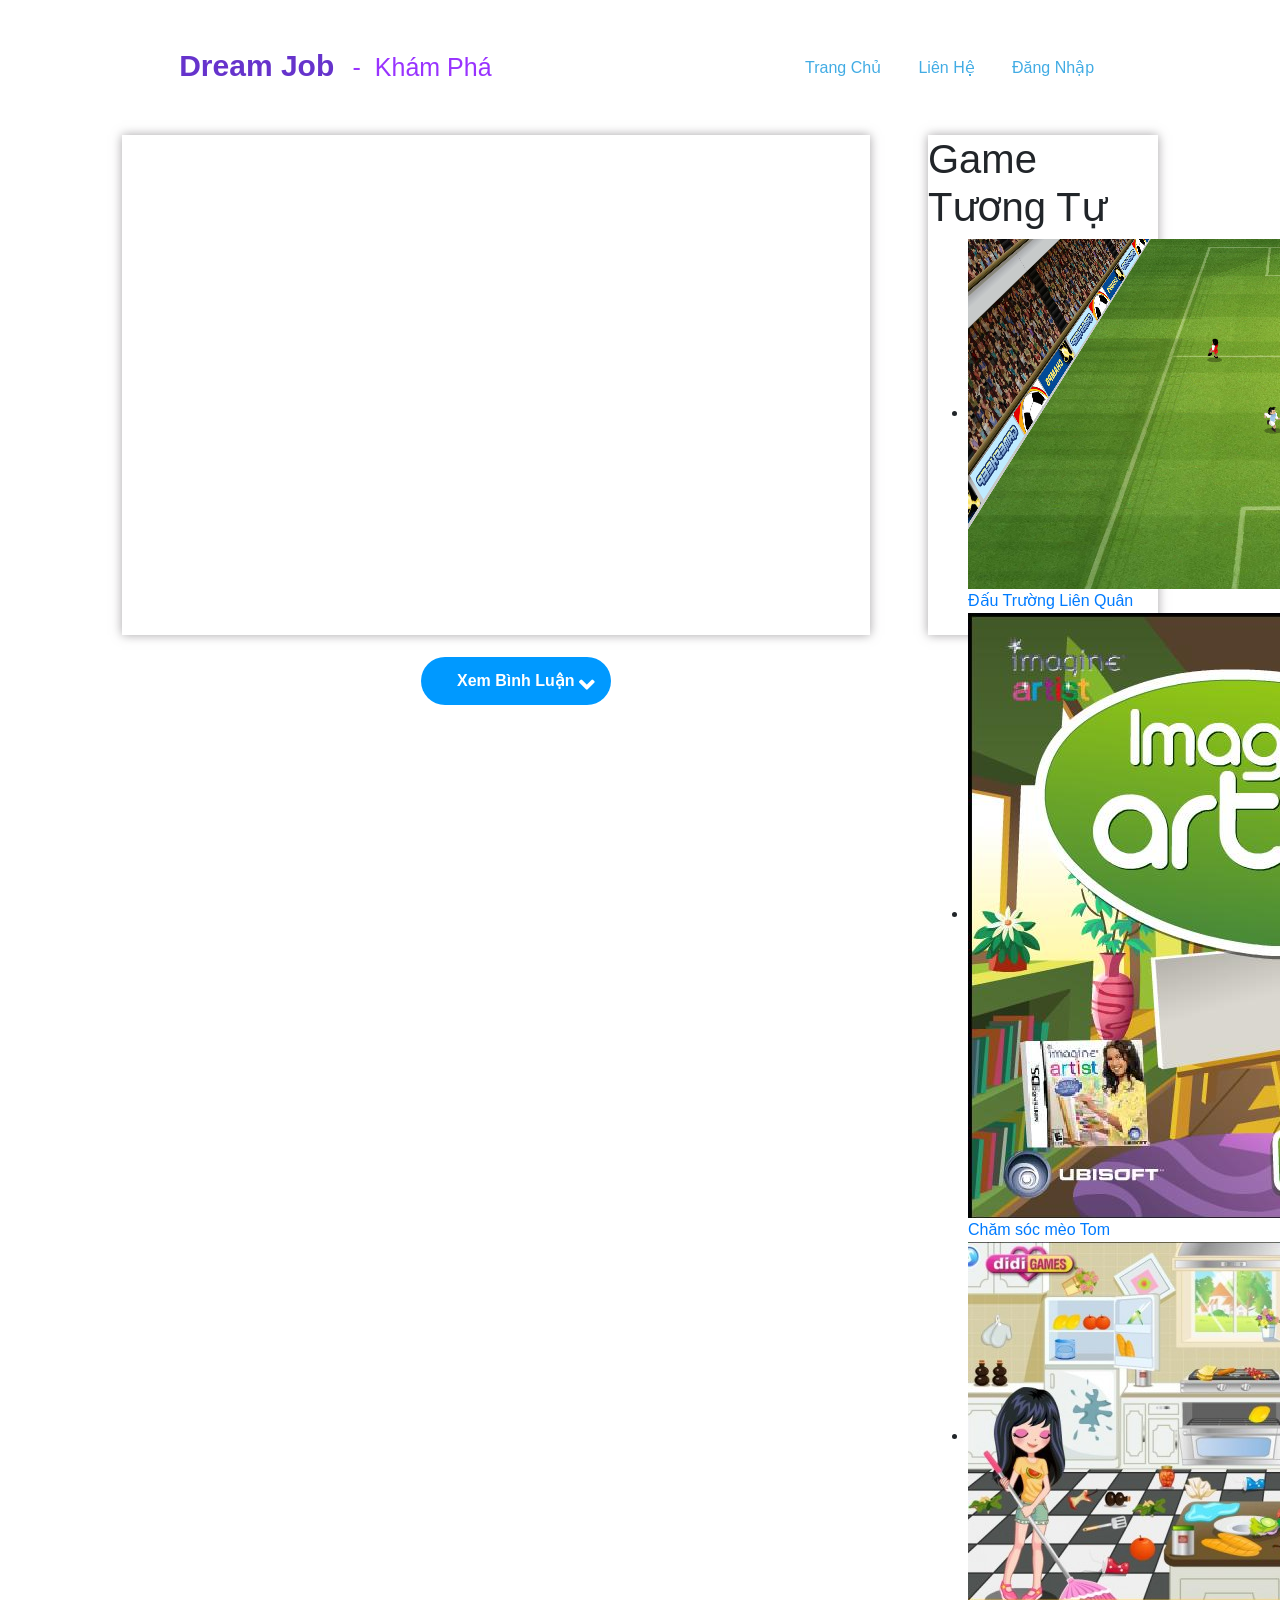
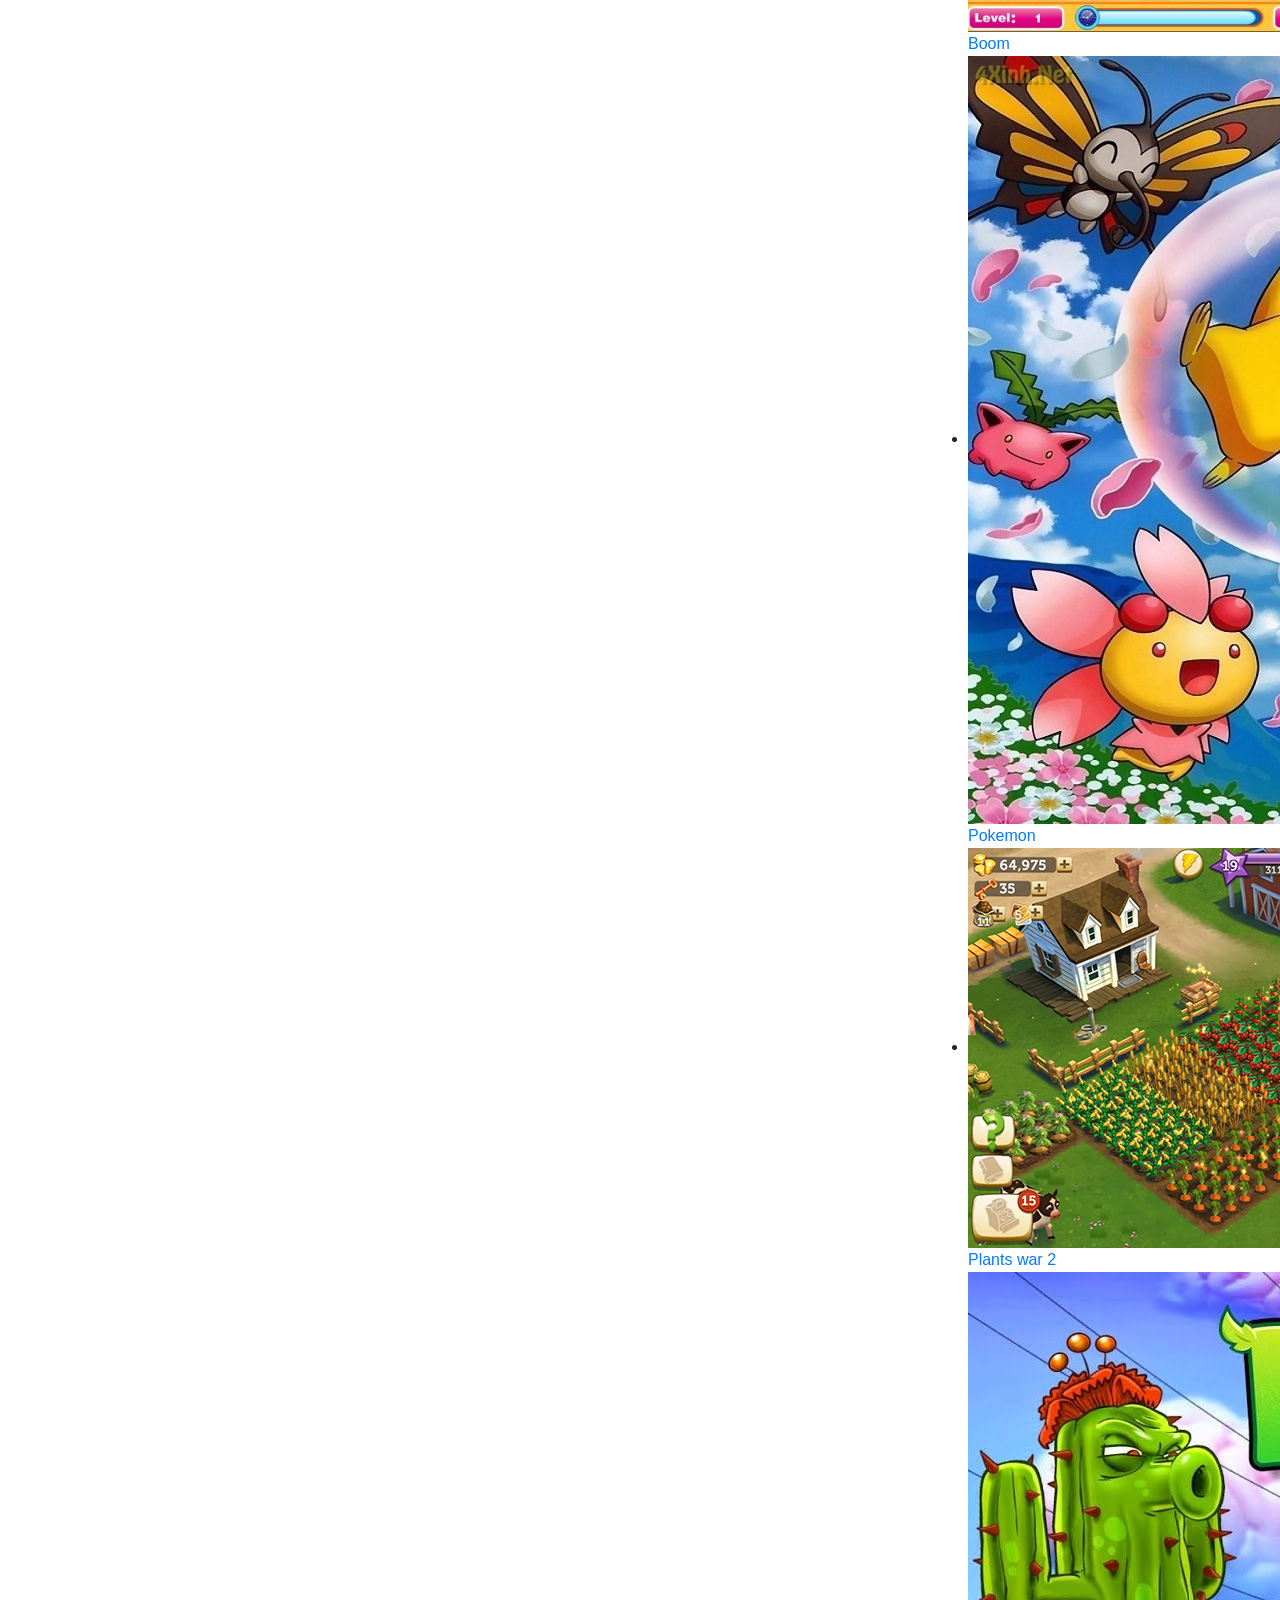
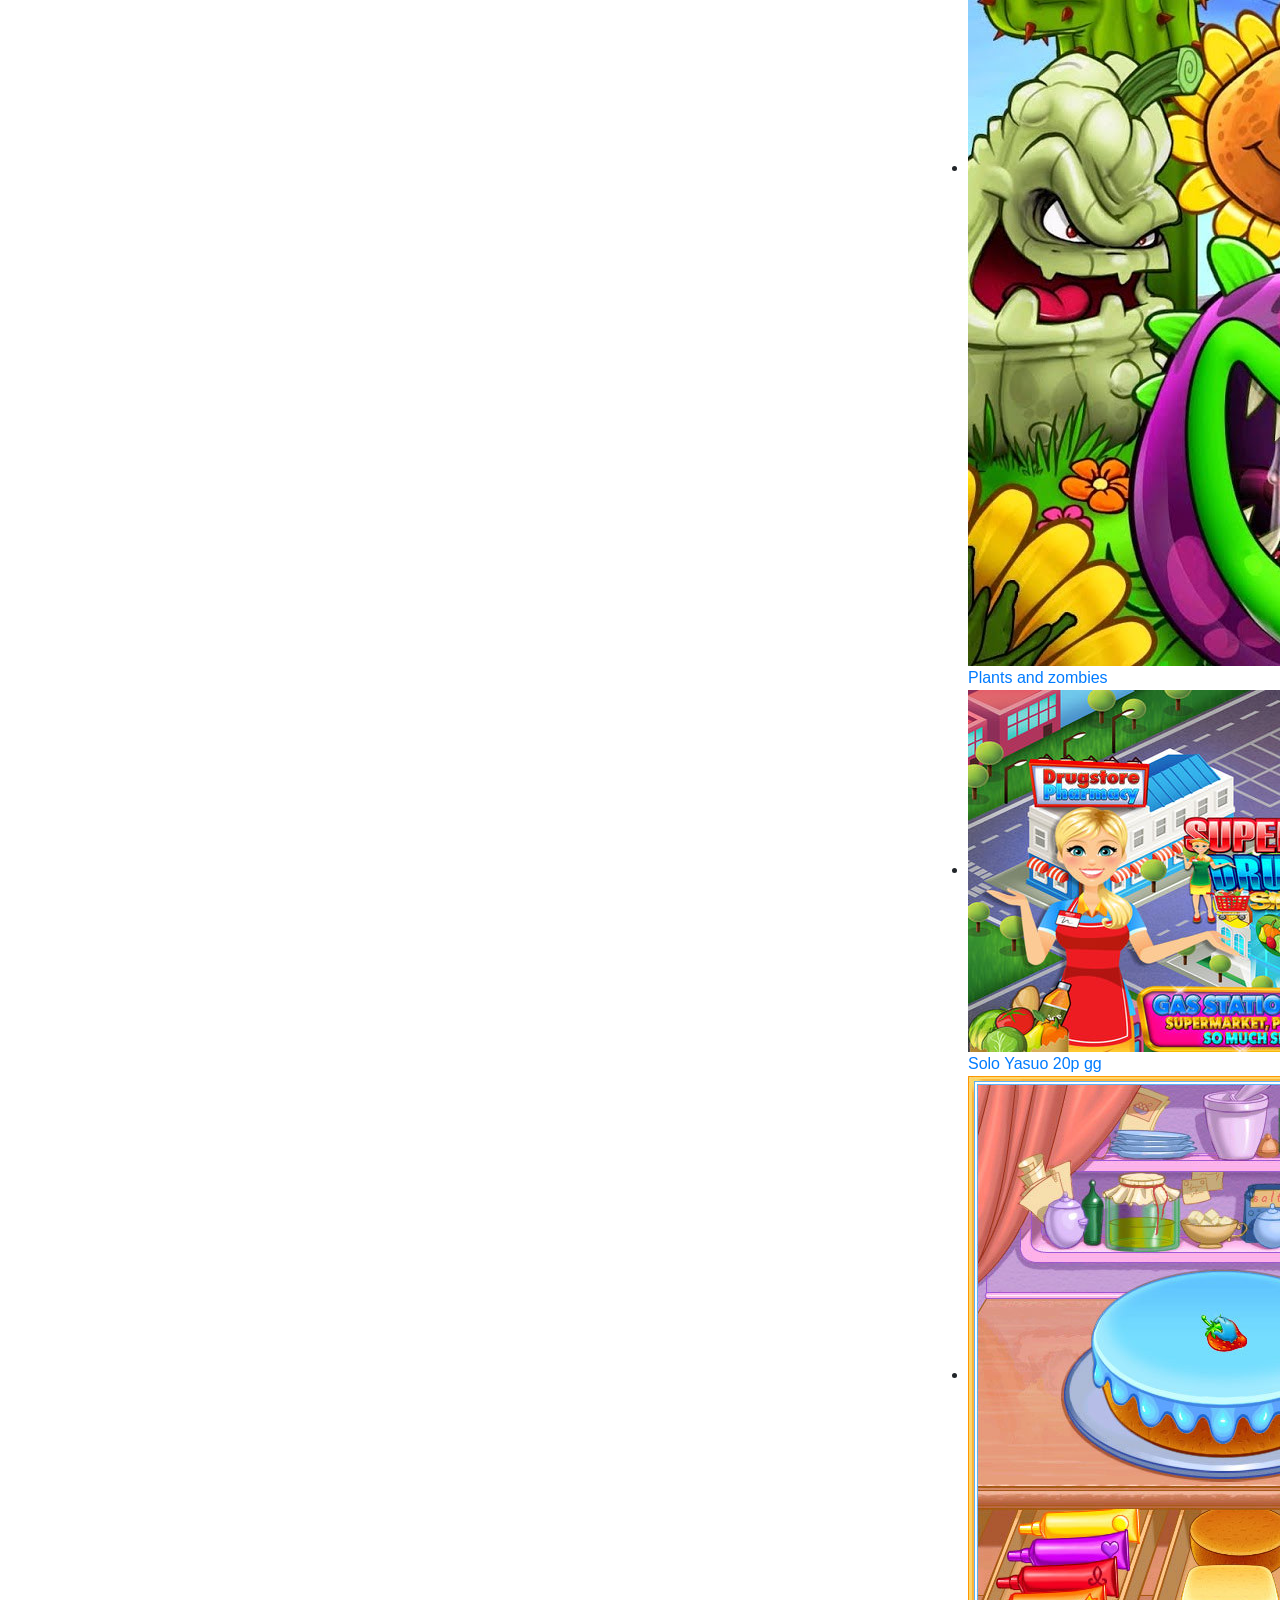
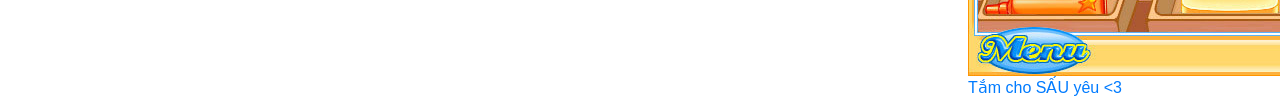
==== website/html/playgame.html @ 49ad0ca5 "MinhHieu" ====
<!DOCTYPE html>
<html>
<head>

	<title>Nào Cùng Khám Phá</title>
	<meta charset="utf-8">
	<meta name="viewport" content="width=device-width, initial-scale=1.0">
	<link rel="stylesheet" type="text/css" href="../css/playgame.css">
	<link rel="stylesheet" href="https://stackpath.bootstrapcdn.com/bootstrap/4.3.1/css/bootstrap.min.css" integrity="sha384-ggOyR0iXCbMQv3Xipma34MD+dH/1fQ784/j6cY/iJTQUOhcWr7x9JvoRxT2MZw1T" crossorigin="anonymous">

	<script src="https://code.jquery.com/jquery-3.3.1.slim.min.js" integrity="sha384-q8i/X+965DzO0rT7abK41JStQIAqVgRVzpbzo5smXKp4YfRvH+8abtTE1Pi6jizo" crossorigin="anonymous"></script>
	<script src="https://cdnjs.cloudflare.com/ajax/libs/popper.js/1.14.7/umd/popper.min.js" integrity="sha384-UO2eT0CpHqdSJQ6hJty5KVphtPhzWj9WO1clHTMGa3JDZwrnQq4sF86dIHNDz0W1" crossorigin="anonymous"></script>
	<script src="https://stackpath.bootstrapcdn.com/bootstrap/4.3.1/js/bootstrap.min.js" integrity="sha384-JjSmVgyd0p3pXB1rRibZUAYoIIy6OrQ6VrjIEaFf/nJGzIxFDsf4x0xIM+B07jRM" crossorigin="anonymous"></script>

	<link rel="stylesheet" href="https://use.fontawesome.com/releases/v5.8.1/css/all.css" integrity="sha384-50oBUHEmvpQ+1lW4y57PTFmhCaXp0ML5d60M1M7uH2+nqUivzIebhndOJK28anvf" crossorigin="anonymous">

</head>
<body>

	<!--.contain-80-->
	<div class="contain-90">

		<!--#menubar-->
		<div id="menubar">

			<div id="menubarleft">
				<a href="">
					<h1>Dream Job</h1>
					<h2>&#160&#160-&#160&#160Khám Phá</h2>
				</a>
			</div>
	
			<div id="menubarright">
				<ul>
					<li><a href="./index.html" target="_blank">Trang Chủ</a></li>
					<li><a href="">Liên Hệ</a></li>
					<li><a href="">Đăng Nhập</a></li>
				</ul>
			</div>

		</div><!--#menubar-->

		<!--#left-->
		<div id="left">
			
			<div id="gamescreen" >
				<video width="1000px" autoplay="autoplay" 	>
					<source src="video.mp4"  type="video/mp4">
				</video>
			</div>

			<div id="viewcommentbutton">
			<a href="">
				<input type="button" name="" value="Xem Bình Luận">
				<i class="fas fa-angle-down"></i>
			</a>
			</div>

			<div id="comment">
				
			</div>

		</div><!--#left-->

		<div id="right">
			<!-- <h1>Game Tương Tự</h1> -->
			<h1>Game Tương Tự</h1>
			<ul>
				<li><img src="../img/game/1.png"><a href="">Đấu Trường Liên Quân</a></li>
				<li><img src="../img/game/2.jpg"><a href="">Chăm sóc mèo Tom</a></li>
				<li><img src="../img/game/3.jpg"><a href="">Boom</a></li>
				<li><img src="../img/game/4.jpg"><a href="">Pokemon</a></li>
				<li><img src="../img/game/5.jpg"><a href="">Plants war 2</a></li>
				<li><img src="../img/game/6.jpg"><a href="">Plants and zombies</a></li>
				<li><img src="../img/game/7.jpg"><a href="">Solo Yasuo 20p gg</a></li>
				<li><img src="../img/game/8.jpg"><a href="">Tắm cho SẤU yêu <3 </a></li>
			</ul>
		</div>
		
	</div><!--.contain-80-->

</body>
</html>
---- website/css/playgame.css ----
.contain-90 {
	width: 90%;
	margin: auto;
	position: relative;
}
#menubar {
	width: 80%;
	height: 100px;
	margin: auto;
	margin-top: 1%;
	position: relative;
	/*background-color: red;*/
}
#menubarleft {
	width: 40%;
	height: 100%;
	float: left;
}
#menubarleft a {
	text-decoration: none;
}
#menubarleft a h1 {
	font-size: 30px;
	font-family: Arial, Helvetica, sans-serif;
	font-weight: bold;
	color: #6633CC;
	/*position: absolute;*/
	/*top: 30%;*/
	margin-top: 10%;
	display: inline-block;
	/*left: 5%;*/
	/*background-color: red;*/
}
#menubarleft a h2 {
	font-size: 25px;
	font-family: Arial, Helvetica, sans-serif;
	/*font-weight: bold;*/
	color: #9933FF;
	margin-top: 10%;
	display: inline-block;
}
#menubarright {
	width: 40%;
	height: 100%;
	float: right;
	/*background-color: red;*/
}
#menubarright ul {
	margin-top: 12%;
}
#menubarright ul li {
	display: inline-block;
	margin-left: 10%;
}
#menubarright ul li a {
	font-size: 16px;
	font-family: Arial, Helvetica, sans-serif;
	color: #42ACE4;
	text-decoration: none;
}
#left {
	width: 65%;
	/*background-color: green;*/
	position: relative;
	margin-top: 2%;
	margin-left: 5%;	
	float: left;
}
#gamescreen {
	width: 100%;
	height: 500px;
	position: relative;
	/*margin-top: 5%;
	margin-left: 5%;*/
	background-color: white;
	-webkit-box-shadow: 0px 0px 10px 0px rgba(138,133,138,0.75);
	-moz-box-shadow: 0px 0px 10px 0px rgba(138,133,138,0.75);
	box-shadow: 0px 0px 10px 0px rgba(138,133,138,0.75);
}
#comment {
	width: 100%;
	margin-top: 5%;
	/*background-color: red;*/
}
#viewcommentbutton {
	width: 40%;
	height: 50px;
	margin: auto;
	position: relative;
	/*background-color: blue;*/
	margin-top: 3%;
	align-items: center;
}
#viewcommentbutton a {
	margin-left: 25%;
	text-decoration: none;
	position: relative;
	/*background-color: red;*/
}
#viewcommentbutton a input {
	border: none;
	border-radius: 30px;
	padding: 4% 12%;
	background-color: #0099FF;
	color: white;
	font-weight: bold;
}
#viewcommentbutton a i {
	position: absolute;
	top: 1%;
	right: 8%;
	font-size: 25px;
	color: white;
}
#right {
	width: 20%;
	height: 500px;
	/*background-color: red;*/
	float: left;
	margin-left: 5%;
	margin-top: 2%;
	background-color: white;
	-webkit-box-shadow: 0px 0px 10px 0px rgba(138,133,138,0.75);
	-moz-box-shadow: 0px 0px 10px 0px rgba(138,133,138,0.75);
	box-shadow: 0px 0px 10px 0px rgba(138,133,138,0.75);
}
#right h1 {
	
}
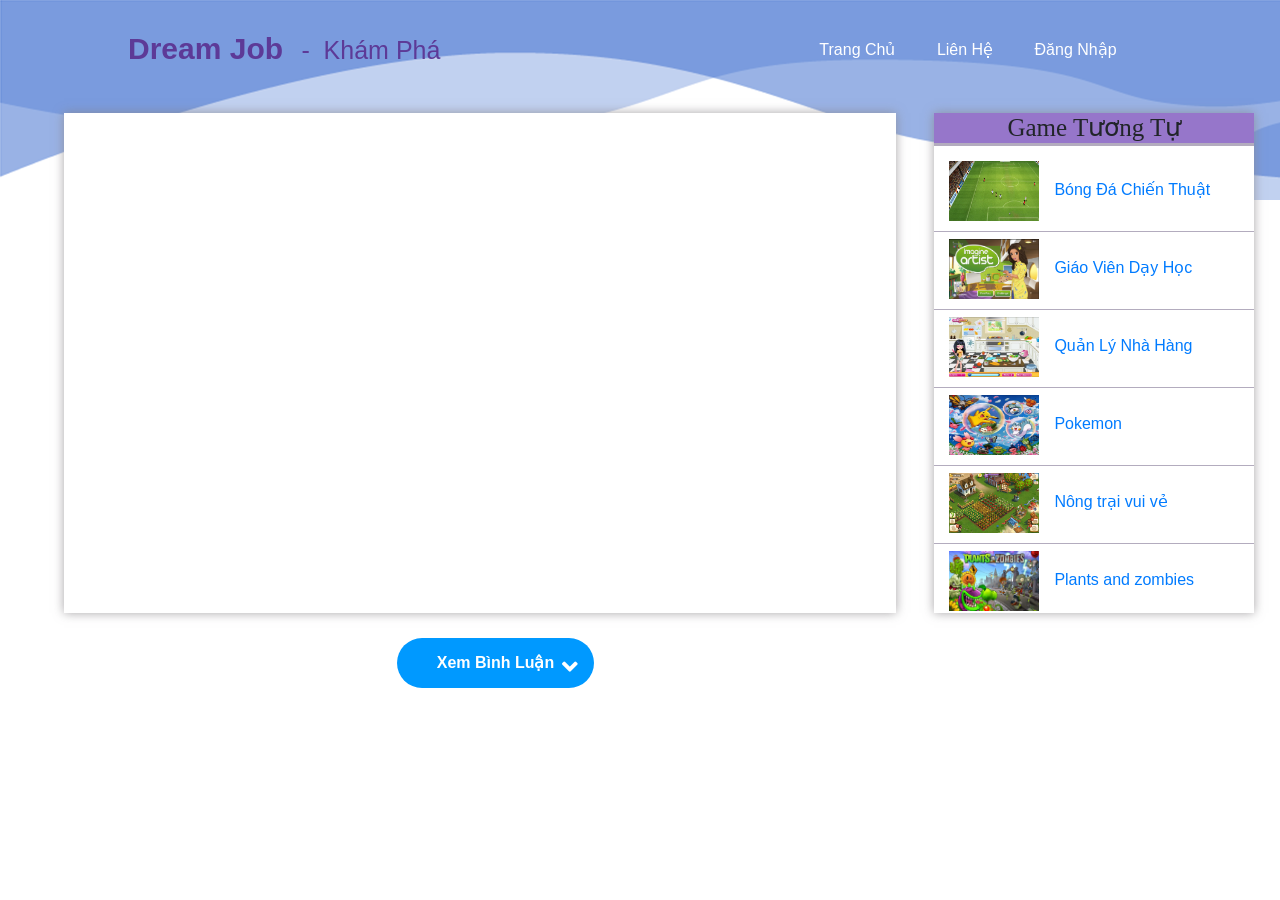
==== commit fa8a4a13: "haha" ====
--- a/website/html/playgame.html
+++ b/website/html/playgame.html
@@ -66,14 +66,14 @@
 			<!-- <h1>Game Tương Tự</h1> -->
 			<h1>Game Tương Tự</h1>
 			<ul>
-				<li><img src="../img/game/1.png"><a href="">Đấu Trường Liên Quân</a></li>
-				<li><img src="../img/game/2.jpg"><a href="">Chăm sóc mèo Tom</a></li>
-				<li><img src="../img/game/3.jpg"><a href="">Boom</a></li>
+				<li><img src="../img/game/1.png"><a href="">Bóng Đá Chiến Thuật</a></li>
+				<li><img src="../img/game/2.jpg"><a href="">Giáo Viên Dạy Học</a></li>
+				<li><img src="../img/game/3.jpg"><a href="">Quản Lý Nhà Hàng</a></li>
 				<li><img src="../img/game/4.jpg"><a href="">Pokemon</a></li>
-				<li><img src="../img/game/5.jpg"><a href="">Plants war 2</a></li>
+				<li><img src="../img/game/5.jpg"><a href="">Nông trại vui vẻ</a></li>
 				<li><img src="../img/game/6.jpg"><a href="">Plants and zombies</a></li>
 				<li><img src="../img/game/7.jpg"><a href="">Solo Yasuo 20p gg</a></li>
-				<li><img src="../img/game/8.jpg"><a href="">Tắm cho SẤU yêu <3 </a></li>
+				<li><img src="../img/game/8.jpg"><a href="">Làm Bánh<3 </a></li>
 			</ul>
 		</div>
 		
--- a/website/css/playgame.css
+++ b/website/css/playgame.css
@@ -1,13 +1,13 @@
 .contain-90 {
-	width: 90%;
-	margin: auto;
+	width: 100%;
+	height: 200px;
 	position: relative;
+	background-image:url(../img/hd.png);
 }
 #menubar {
 	width: 80%;
 	height: 100px;
 	margin: auto;
-	margin-top: 1%;
 	position: relative;
 	/*background-color: red;*/
 }
@@ -23,10 +23,9 @@
 	font-size: 30px;
 	font-family: Arial, Helvetica, sans-serif;
 	font-weight: bold;
-	color: #6633CC;
+	color: #5d3a97;
 	/*position: absolute;*/
 	/*top: 30%;*/
-	margin-top: 10%;
 	display: inline-block;
 	/*left: 5%;*/
 	/*background-color: red;*/
@@ -35,10 +34,11 @@
 	font-size: 25px;
 	font-family: Arial, Helvetica, sans-serif;
 	/*font-weight: bold;*/
-	color: #9933FF;
-	margin-top: 10%;
+	color: #5d3a97;
 	display: inline-block;
+	line-height: 100px;
 }
+
 #menubarright {
 	width: 40%;
 	height: 100%;
@@ -46,7 +46,7 @@
 	/*background-color: red;*/
 }
 #menubarright ul {
-	margin-top: 12%;
+	line-height: 100px;
 }
 #menubarright ul li {
 	display: inline-block;
@@ -55,14 +55,14 @@
 #menubarright ul li a {
 	font-size: 16px;
 	font-family: Arial, Helvetica, sans-serif;
-	color: #42ACE4;
+	color: #ffffff;
 	text-decoration: none;
 }
 #left {
 	width: 65%;
 	/*background-color: green;*/
 	position: relative;
-	margin-top: 2%;
+	margin-top: 1%;
 	margin-left: 5%;	
 	float: left;
 }
@@ -113,17 +113,46 @@
 	color: white;
 }
 #right {
-	width: 20%;
+	width: 25%;
 	height: 500px;
 	/*background-color: red;*/
 	float: left;
-	margin-left: 5%;
-	margin-top: 2%;
+	margin-left: 3%;
+	margin-top: 1%;
 	background-color: white;
 	-webkit-box-shadow: 0px 0px 10px 0px rgba(138,133,138,0.75);
 	-moz-box-shadow: 0px 0px 10px 0px rgba(138,133,138,0.75);
 	box-shadow: 0px 0px 10px 0px rgba(138,133,138,0.75);
+	overflow:auto;
+	overflow-y: auto;
 }
 #right h1 {
+	background-color: #9676ca;
+	font-size: 25px;
+	font-family: "Palatino";
+	text-align: center;
+	border-bottom: solid 3px #b3acbe;
 	
+}
+#right ul{
+	list-style: none;
+	padding: 0px;
+}
+#right li{
+	padding-bottom: 10px;
+	padding-top: 7px;
+	border-bottom: solid 1px #b3acbe;
+
+
+}
+#right img{
+	width: 90px;
+	height: 60px;
+	margin-left: 15px;
+}
+#right p{
+	float:left;
+}
+#right a{
+	margin-left: 15px;
 }
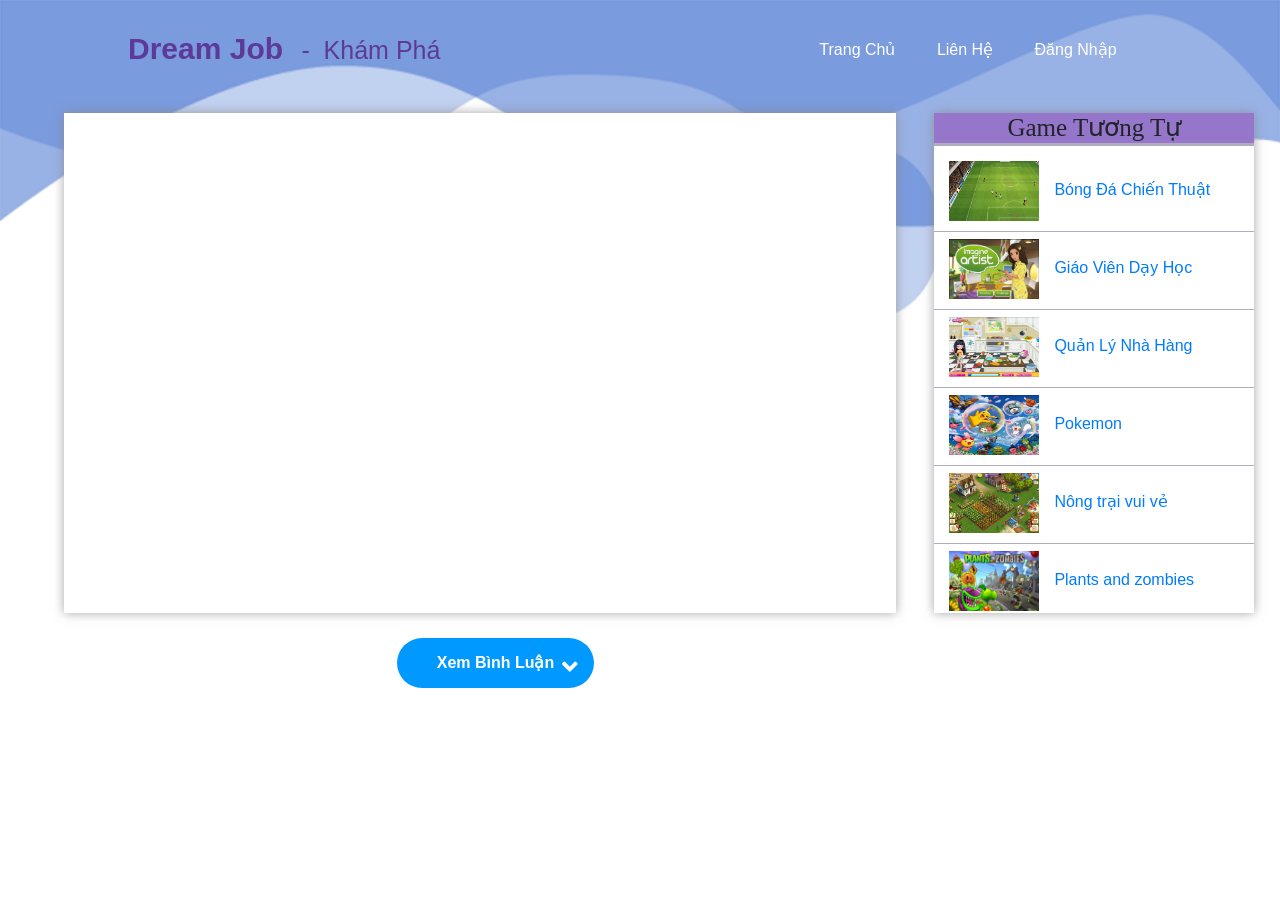
==== commit 11ae96ed: "MinhHieu" ====
--- a/website/html/playgame.html
+++ b/website/html/playgame.html
@@ -13,6 +13,8 @@
 	<script src="https://stackpath.bootstrapcdn.com/bootstrap/4.3.1/js/bootstrap.min.js" integrity="sha384-JjSmVgyd0p3pXB1rRibZUAYoIIy6OrQ6VrjIEaFf/nJGzIxFDsf4x0xIM+B07jRM" crossorigin="anonymous"></script>
 
 	<link rel="stylesheet" href="https://use.fontawesome.com/releases/v5.8.1/css/all.css" integrity="sha384-50oBUHEmvpQ+1lW4y57PTFmhCaXp0ML5d60M1M7uH2+nqUivzIebhndOJK28anvf" crossorigin="anonymous">
+
+	<script type="text/javascript" src="../js/playgame.js"></script>
 
 </head>
 <body>
--- a/website/css/playgame.css
+++ b/website/css/playgame.css
@@ -1,8 +1,10 @@
 .contain-90 {
 	width: 100%;
-	height: 200px;
+	height: 500px;
 	position: relative;
 	background-image:url(../img/hd.png);
+	background-repeat: no-repeat;
+	background-size: 100% 100%;
 }
 #menubar {
 	width: 80%;
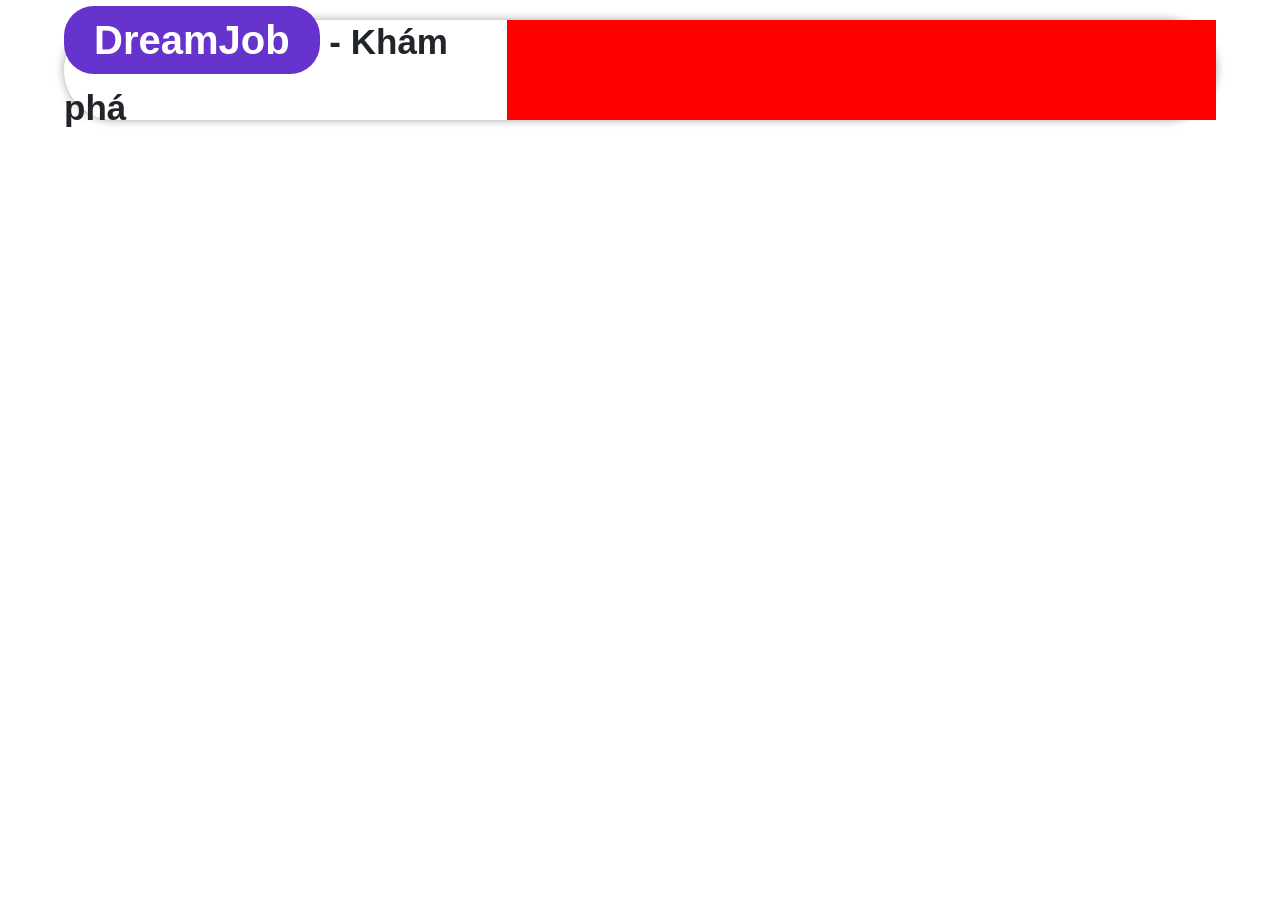
==== commit 26587e00: "MinhHieu" ====
--- a/website/html/playgame.html
+++ b/website/html/playgame.html
@@ -19,67 +19,18 @@
 </head>
 <body>
 
-	<!--.contain-80-->
 	<div class="contain-90">
 
-		<!--#menubar-->
 		<div id="menubar">
-
-			<div id="menubarleft">
-				<a href="">
-					<h1>Dream Job</h1>
-					<h2>&#160&#160-&#160&#160Khám Phá</h2>
-				</a>
+			<div id="menu-left">
+				<span><h1>DreamJob</h1> - Khám phá</span>
 			</div>
-	
-			<div id="menubarright">
-				<ul>
-					<li><a href="./index.html" target="_blank">Trang Chủ</a></li>
-					<li><a href="">Liên Hệ</a></li>
-					<li><a href="">Đăng Nhập</a></li>
-				</ul>
-			</div>
-
-		</div><!--#menubar-->
-
-		<!--#left-->
-		<div id="left">
-			
-			<div id="gamescreen" >
-				<video width="1000px" autoplay="autoplay" 	>
-					<source src="video.mp4"  type="video/mp4">
-				</video>
-			</div>
-
-			<div id="viewcommentbutton">
-			<a href="">
-				<input type="button" name="" value="Xem Bình Luận">
-				<i class="fas fa-angle-down"></i>
-			</a>
-			</div>
-
-			<div id="comment">
+			<div id="menu-right">
 				
 			</div>
+		</div>
 
-		</div><!--#left-->
-
-		<div id="right">
-			<!-- <h1>Game Tương Tự</h1> -->
-			<h1>Game Tương Tự</h1>
-			<ul>
-				<li><img src="../img/game/1.png"><a href="">Bóng Đá Chiến Thuật</a></li>
-				<li><img src="../img/game/2.jpg"><a href="">Giáo Viên Dạy Học</a></li>
-				<li><img src="../img/game/3.jpg"><a href="">Quản Lý Nhà Hàng</a></li>
-				<li><img src="../img/game/4.jpg"><a href="">Pokemon</a></li>
-				<li><img src="../img/game/5.jpg"><a href="">Nông trại vui vẻ</a></li>
-				<li><img src="../img/game/6.jpg"><a href="">Plants and zombies</a></li>
-				<li><img src="../img/game/7.jpg"><a href="">Solo Yasuo 20p gg</a></li>
-				<li><img src="../img/game/8.jpg"><a href="">Làm Bánh<3 </a></li>
-			</ul>
-		</div>
-		
-	</div><!--.contain-80-->
+	</div><!--.contain-90-->
 
 </body>
 </html>
--- a/website/css/playgame.css
+++ b/website/css/playgame.css
@@ -1,160 +1,48 @@
 .contain-90 {
-	width: 100%;
-	height: 500px;
+	width: 90%;
+	height: auto;
+	margin: auto;
 	position: relative;
-	background-image:url(../img/hd.png);
-	background-repeat: no-repeat;
-	background-size: 100% 100%;
 }
 #menubar {
-	width: 80%;
+	width: 100%;
 	height: 100px;
-	margin: auto;
-	position: relative;
-	/*background-color: red;*/
-}
-#menubarleft {
-	width: 40%;
-	height: 100%;
-	float: left;
-}
-#menubarleft a {
-	text-decoration: none;
-}
-#menubarleft a h1 {
-	font-size: 30px;
-	font-family: Arial, Helvetica, sans-serif;
-	font-weight: bold;
-	color: #5d3a97;
-	/*position: absolute;*/
-	/*top: 30%;*/
-	display: inline-block;
-	/*left: 5%;*/
-	/*background-color: red;*/
-}
-#menubarleft a h2 {
-	font-size: 25px;
-	font-family: Arial, Helvetica, sans-serif;
-	/*font-weight: bold;*/
-	color: #5d3a97;
-	display: inline-block;
-	line-height: 100px;
-}
-
-#menubarright {
-	width: 40%;
-	height: 100%;
-	float: right;
-	/*background-color: red;*/
-}
-#menubarright ul {
-	line-height: 100px;
-}
-#menubarright ul li {
-	display: inline-block;
-	margin-left: 10%;
-}
-#menubarright ul li a {
-	font-size: 16px;
-	font-family: Arial, Helvetica, sans-serif;
-	color: #ffffff;
-	text-decoration: none;
-}
-#left {
-	width: 65%;
-	/*background-color: green;*/
-	position: relative;
-	margin-top: 1%;
-	margin-left: 5%;	
-	float: left;
-}
-#gamescreen {
-	width: 100%;
-	height: 500px;
-	position: relative;
-	/*margin-top: 5%;
-	margin-left: 5%;*/
 	background-color: white;
+	margin-top: 20px;
 	-webkit-box-shadow: 0px 0px 10px 0px rgba(138,133,138,0.75);
 	-moz-box-shadow: 0px 0px 10px 0px rgba(138,133,138,0.75);
 	box-shadow: 0px 0px 10px 0px rgba(138,133,138,0.75);
+	border-radius: 80px;
+	display: flex;
+	justify-content: space-around;
 }
-#comment {
-	width: 100%;
-	margin-top: 5%;
+#menu-left {
+	width: 500px;
+	height: 100px;
+	display: flex;
+	flex-direction: column;
+	justify-content: center;
 	/*background-color: red;*/
 }
-#viewcommentbutton {
-	width: 40%;
-	height: 50px;
-	margin: auto;
-	position: relative;
-	/*background-color: blue;*/
-	margin-top: 3%;
-	align-items: center;
-}
-#viewcommentbutton a {
-	margin-left: 25%;
-	text-decoration: none;
-	position: relative;
-	/*background-color: red;*/
-}
-#viewcommentbutton a input {
-	border: none;
-	border-radius: 30px;
-	padding: 4% 12%;
-	background-color: #0099FF;
-	color: white;
+#menu-left > span {
+	font-size: 35px;
+	font-family: Arial, Helvetica, sans-serif;
 	font-weight: bold;
 }
-#viewcommentbutton a i {
-	position: absolute;
-	top: 1%;
-	right: 8%;
-	font-size: 25px;
+#menu-left > span h1 {
+	display: inline-block;
+	font-size: 40px;
+	font-weight: bold;
+	background-color: #6633CC;
+	font-family: Arial, Helvetica, sans-serif;
 	color: white;
+	padding: 10px 30px;
+	border-radius: 30px;
 }
-#right {
-	width: 25%;
-	height: 500px;
-	/*background-color: red;*/
-	float: left;
-	margin-left: 3%;
-	margin-top: 1%;
-	background-color: white;
-	-webkit-box-shadow: 0px 0px 10px 0px rgba(138,133,138,0.75);
-	-moz-box-shadow: 0px 0px 10px 0px rgba(138,133,138,0.75);
-	box-shadow: 0px 0px 10px 0px rgba(138,133,138,0.75);
-	overflow:auto;
-	overflow-y: auto;
-}
-#right h1 {
-	background-color: #9676ca;
-	font-size: 25px;
-	font-family: "Palatino";
-	text-align: center;
-	border-bottom: solid 3px #b3acbe;
-	
-}
-#right ul{
-	list-style: none;
-	padding: 0px;
-}
-#right li{
-	padding-bottom: 10px;
-	padding-top: 7px;
-	border-bottom: solid 1px #b3acbe;
-
-
-}
-#right img{
-	width: 90px;
-	height: 60px;
-	margin-left: 15px;
-}
-#right p{
-	float:left;
-}
-#right a{
-	margin-left: 15px;
+#menu-right {
+	width: 800px;
+	height: 100px;
+	background-color: red;
+	display: flex;
+	justify-content: space-around;
 }
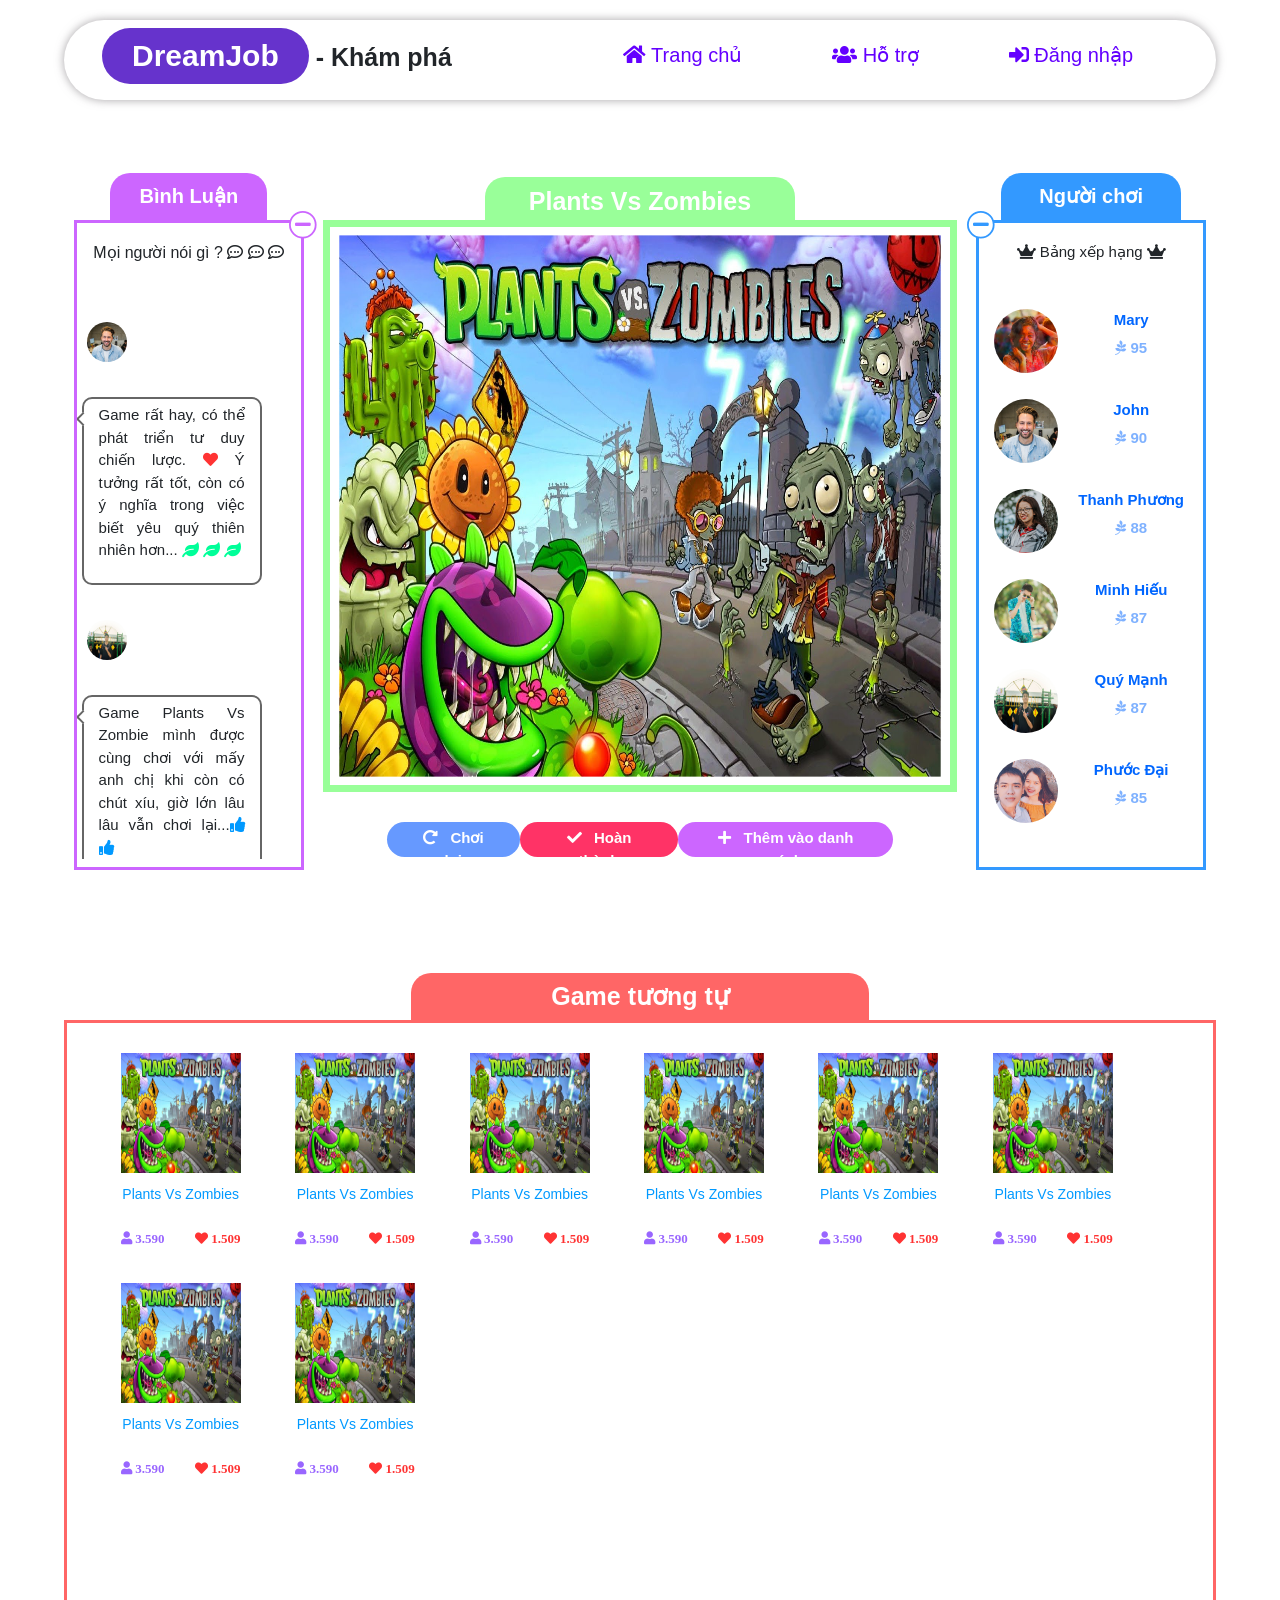
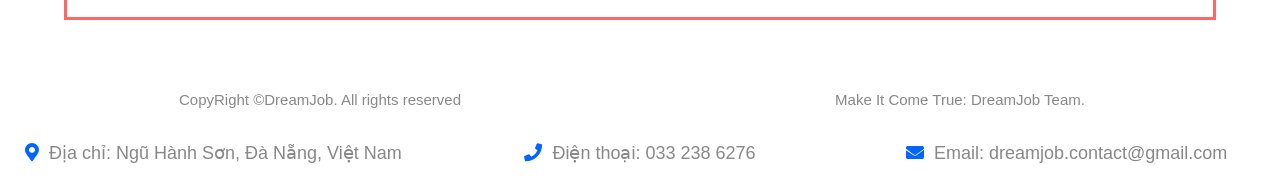
==== commit b2bccb72: "MinhHieu" ====
--- a/website/html/playgame.html
+++ b/website/html/playgame.html
@@ -16,6 +16,29 @@
 
 	<script type="text/javascript" src="../js/playgame.js"></script>
 
+	<meta name="viewport" content="width=device-width, initial-scale=1">
+	<style>
+		/* width */
+		::-webkit-scrollbar {
+		  width: 5px;
+		}
+
+		/* Track */
+		::-webkit-scrollbar-track {
+		  background: rgba(0,0,0,0); 
+		}
+		 
+		/* Handle */
+		::-webkit-scrollbar-thumb {
+		  background: #888; 
+		}
+
+		/* Handle on hover */
+		::-webkit-scrollbar-thumb:hover {
+		  background: #555; 
+		}
+	</style>
+
 </head>
 <body>
 
@@ -26,11 +49,239 @@
 				<span><h1>DreamJob</h1> - Khám phá</span>
 			</div>
 			<div id="menu-right">
-				
+				<a href="index.html" target="_blank"><i class="fas fa-home"></i> Trang chủ</a>
+				<a href="index.html#guide" target="_blank"><i class="fas fa-users"></i> Hỗ trợ</a>
+				<a href="signin.html" target="_blank"><i class="fas fa-sign-in-alt"></i> Đăng nhập</a>
+			</div>
+		</div><!--#menubar-->
+
+		<div id="content">
+			<div id="comment">
+				<div id="iconhide">
+					<i class="fas fa-minus" onclick="hidecomment();"></i>
+				</div>
+				<div id="comment-title">
+					<h1>Mọi người nói gì ? <i class="far fa-comment-dots"></i> <i class="far fa-comment-dots"></i> <i class="far fa-comment-dots"></i></h1>
+				</div>
+				<div id="comment-contain">
+					<div class="cmt">
+						<img src="../img/team/2.jpg">
+						<div class="cmt-content">
+							<p>Game rất hay, có thể phát triển tư duy chiến lược. <i class="fas fa-heart" style="color: #FF3333;"></i> Ý tưởng rất tốt, còn có ý nghĩa trong việc biết yêu quý thiên nhiên hơn... <i class="fas fa-leaf" style="color: #00FF99;"></i> <i class="fas fa-leaf" style="color: #00FF99;"></i> <i class="fas fa-leaf" style="color: #00FF99;"></i></p>
+						</div>
+					</div>
+					<div class="cmt">
+						<img src="../img/team/5.jpg">
+						<div class="cmt-content">
+							<p>Game Plants Vs Zombie mình được cùng chơi với mấy anh chị khi còn có chút xíu, giờ lớn lâu lâu vẫn chơi lại...<i class="fas fa-thumbs-up" style="color: #0099FF;"></i> <i class="fas fa-thumbs-up" style="color: #0099FF;"></i></p>
+						</div>
+					</div>
+					<div class="cmt">
+						<img src="../img/team/6.jpg">
+						<div class="cmt-content">
+							<p>Game rất hay, cảm ơn nhóm DreamJob rất nhiều ...</p>
+						</div>
+					</div>
+					<div class="cmt">
+						<img src="../img/team/4.jpg">
+						<div class="cmt-content">
+							<p>Có ai chơi game này từ hồi hắn mới nổi không ạ ??? Mình gần 20 rồi lâu lâu vẫn mò vào chơi lại ... Kaka</p>
+						</div>
+					</div>
+				</div>
+			</div>
+			<div id="playgame">
+				<div id="iconshow-comment">
+					<i class="fas fa-plus" onclick="showcomment();"></i>
+				</div>
+				<div id="iconshow-gametop">
+					<i class="fas fa-plus" onclick="showgametop();"></i>
+				</div>
+				<div id="screen">
+					<img src="../img/game/6.jpg">
+					<div class="overlay">
+						<div class="playnow">
+							<i class="fas fa-play"></i>
+							<h1>Bắt Đầu</h1>
+						</div>	
+					</div>
+				</div>
+				<div id="screen-button">
+					<a href="" style="background-color: #6699FF;"><i class="fas fa-redo-alt"></i> &#160&#160Chơi lại</a>
+					<a href="" style="background-color: #FF3366;"><i class="fas fa-check"></i> &#160&#160Hoàn thành</a>
+					<a href="" style="background-color: #CC66FF;"><i class="fas fa-plus"></i> &#160&#160Thêm vào danh sách</a>
+				</div>
+			</div>
+			<div id="gametop">
+				<div id="iconhide-gametop">
+					<i class="fas fa-minus" onclick="hidegametop();"></i>
+				</div>
+				<div id="gametop-title">
+					<h1><i class="fas fa-crown"></i> Bảng xếp hạng <i class="fas fa-crown"></i></h1>
+				</div>
+				<div id="gametop-content">
+					<div class="gametop-item">
+						<img src="../img/team/1.jpg">
+						<div class="gametop-item-des">
+							<h1>Mary</h1>
+							<h2><i class="fab fa-pagelines"></i> 95</h2>
+						</div>
+					</div>
+					<div class="gametop-item">
+						<img src="../img/team/2.jpg">
+						<div class="gametop-item-des">
+							<h1>John</h1>
+							<h2><i class="fab fa-pagelines"></i> 90</h2>
+						</div>
+					</div>
+					<div class="gametop-item">
+						<img src="../img/team/3.jpg">
+						<div class="gametop-item-des">
+							<h1>Thanh Phương</h1>
+							<h2><i class="fab fa-pagelines"></i> 88</h2>
+						</div>
+					</div>
+					<div class="gametop-item">
+						<img src="../img/team/4.jpg">
+						<div class="gametop-item-des">
+							<h1>Minh Hiếu</h1>
+							<h2><i class="fab fa-pagelines"></i> 87</h2>
+						</div>
+					</div>
+					<div class="gametop-item">
+						<img src="../img/team/5.jpg">
+						<div class="gametop-item-des">
+							<h1>Quý Mạnh</h1>
+							<h2><i class="fab fa-pagelines"></i> 87</h2>
+						</div>
+					</div>
+					<div class="gametop-item">
+						<img src="../img/team/6.jpg">
+						<div class="gametop-item-des">
+							<h1>Phước Đại</h1>
+							<h2><i class="fab fa-pagelines"></i> 85</h2>
+						</div>
+					</div>
+				</div>
+			</div>
+		</div><!--#content-->
+
+		<div id="relativegame">
+			<div id="relative-contain">
+				<div class="relative-item">
+					<img src="../img/game/6.jpg">
+					<div class="item-des">
+						<div class="item-name">
+							<h1>Plants Vs Zombies</h1>
+						</div>
+						<div class="item-info">
+							<i class="fas fa-user" style="color: #9966FF;"> 3.590</i>
+							<i class="fas fa-heart" style="color: #FF3333;"> 1.509</i>
+						</div>
+					</div>
+				</div>
+				<div class="relative-item">
+					<img src="../img/game/6.jpg">
+					<div class="item-des">
+						<div class="item-name">
+							<h1>Plants Vs Zombies</h1>
+						</div>
+						<div class="item-info">
+							<i class="fas fa-user" style="color: #9966FF;"> 3.590</i>
+							<i class="fas fa-heart" style="color: #FF3333;"> 1.509</i>
+						</div>
+					</div>
+				</div>
+				<div class="relative-item">
+					<img src="../img/game/6.jpg">
+					<div class="item-des">
+						<div class="item-name">
+							<h1>Plants Vs Zombies</h1>
+						</div>
+						<div class="item-info">
+							<i class="fas fa-user" style="color: #9966FF;"> 3.590</i>
+							<i class="fas fa-heart" style="color: #FF3333;"> 1.509</i>
+						</div>
+					</div>
+				</div>
+				<div class="relative-item">
+					<img src="../img/game/6.jpg">
+					<div class="item-des">
+						<div class="item-name">
+							<h1>Plants Vs Zombies</h1>
+						</div>
+						<div class="item-info">
+							<i class="fas fa-user" style="color: #9966FF;"> 3.590</i>
+							<i class="fas fa-heart" style="color: #FF3333;"> 1.509</i>
+						</div>
+					</div>
+				</div>
+				<div class="relative-item">
+					<img src="../img/game/6.jpg">
+					<div class="item-des">
+						<div class="item-name">
+							<h1>Plants Vs Zombies</h1>
+						</div>
+						<div class="item-info">
+							<i class="fas fa-user" style="color: #9966FF;"> 3.590</i>
+							<i class="fas fa-heart" style="color: #FF3333;"> 1.509</i>
+						</div>
+					</div>
+				</div>
+				<div class="relative-item">
+					<img src="../img/game/6.jpg">
+					<div class="item-des">
+						<div class="item-name">
+							<h1>Plants Vs Zombies</h1>
+						</div>
+						<div class="item-info">
+							<i class="fas fa-user" style="color: #9966FF;"> 3.590</i>
+							<i class="fas fa-heart" style="color: #FF3333;"> 1.509</i>
+						</div>
+					</div>
+				</div>
+				<div class="relative-item">
+					<img src="../img/game/6.jpg">
+					<div class="item-des">
+						<div class="item-name">
+							<h1>Plants Vs Zombies</h1>
+						</div>
+						<div class="item-info">
+							<i class="fas fa-user" style="color: #9966FF;"> 3.590</i>
+							<i class="fas fa-heart" style="color: #FF3333;"> 1.509</i>
+						</div>
+					</div>
+				</div>
+				<div class="relative-item">
+					<img src="../img/game/6.jpg">
+					<div class="item-des">
+						<div class="item-name">
+							<h1>Plants Vs Zombies</h1>
+						</div>
+						<div class="item-info">
+							<i class="fas fa-user" style="color: #9966FF;"> 3.590</i>
+							<i class="fas fa-heart" style="color: #FF3333;"> 1.509</i>
+						</div>
+					</div>
+				</div>
 			</div>
 		</div>
 
 	</div><!--.contain-90-->
+
+	<div id="under"  style="background-color: white;">
+		<div class="div-50">
+			<p>CopyRight ©DreamJob. All rights reserved</p>
+		</div>
+		<div class="div-50">
+			<p>Make It Come True: DreamJob Team.</p>
+		</div>
+		<div class="div-100"  style="background-color: white;">
+			<p><i class="fas fa-map-marker-alt"></i>&#160&#160Địa chỉ: Ngũ Hành Sơn, Đà Nẵng, Việt Nam</p>
+			<p><i class="fas fa-phone"></i>&#160&#160Điện thoại: 033 238 6276</p>
+			<p><i class="fas fa-envelope"></i></i>&#160&#160Email: dreamjob.contact@gmail.com</p>
+		</div>
+	</div>
 
 </body>
 </html>
--- a/website/css/playgame.css
+++ b/website/css/playgame.css
@@ -6,7 +6,7 @@
 }
 #menubar {
 	width: 100%;
-	height: 100px;
+	height: 80px;
 	background-color: white;
 	margin-top: 20px;
 	-webkit-box-shadow: 0px 0px 10px 0px rgba(138,133,138,0.75);
@@ -17,21 +17,21 @@
 	justify-content: space-around;
 }
 #menu-left {
-	width: 500px;
-	height: 100px;
+	width: 400px;
+	height: 80px;
 	display: flex;
 	flex-direction: column;
 	justify-content: center;
 	/*background-color: red;*/
 }
 #menu-left > span {
-	font-size: 35px;
+	font-size: 25px;
 	font-family: Arial, Helvetica, sans-serif;
 	font-weight: bold;
 }
 #menu-left > span h1 {
 	display: inline-block;
-	font-size: 40px;
+	font-size: 30px;
 	font-weight: bold;
 	background-color: #6633CC;
 	font-family: Arial, Helvetica, sans-serif;
@@ -40,9 +40,470 @@
 	border-radius: 30px;
 }
 #menu-right {
-	width: 800px;
-	height: 100px;
-	background-color: red;
+	width: 600px;
+	height: 80px;
+	/*background-color: red;*/
 	display: flex;
 	justify-content: space-around;
+}
+#menu-right > a {
+	height: 100%;
+	/*background-color: blue;*/
+	font-size: 20px;
+	color: #6400FF;
+	text-decoration: none;
+	padding: 20px 10px;
+}
+#content {
+	width: 100%;
+	height: 650px;
+	/*background-color: red;*/
+	margin-top: 120px;
+	display: flex;
+	justify-content: space-around;
+}
+#comment {
+	width: 20%;
+	height: 100%;
+	display: inline-block;
+	opacity: 1;
+	transition: all 0.5s;
+	/*background-color: green;*/
+	position: relative;
+	border: 3px solid #CC66FF;
+}
+#comment:before {
+	content: 'Bình Luận';
+	color: white;
+	text-align: center;
+	font-size: 20px;
+	padding: 8px 0px;
+	font-family: Arial, Helvetica, sans-serif;
+	font-weight: bold;
+	position: absolute;
+	height: 50px;
+	width: 70%;
+	top: -50px;
+	left: 15%;
+	background-color: #CC66FF;
+	border-top-left-radius: 20px;
+	border-top-right-radius: 20px;
+}
+#iconhide {
+	position: absolute;
+	top: -20px;
+	right: -20px;
+	width: 40px;
+	height: 40px;
+	transform: scale(0.6);
+	cursor: pointer;
+	display: block;
+}
+#iconhide i {
+	font-size: 30px;
+	border: 3px solid #CC66FF;
+	padding: 5px 7px;
+	color: #CC66FF;
+	background-color: white;
+	border-radius: 30px;
+}
+#comment-contain {
+	width: 100%;
+	height: 88%;
+	margin: auto;
+	overflow: auto;
+}
+#comment-title {
+	width: 100%;
+}
+#comment-title h1 {
+	width: 100%;
+	text-align: center;
+	font-size: 16px;
+	margin-top: 20px;
+	margin-bottom: 30px;
+}
+#comment .cmt {
+	width: 100%;
+	height: auto;
+	margin: auto;
+	margin-top: 10px;
+}
+.cmt img {
+	width: 40px;
+	height: 40px;
+	border-radius: 40px;
+	margin: 20px 10px;
+	float: left;
+	cursor: pointer;
+	transition: all 0.3s;
+}
+.cmt img:hover {
+	transform: scale(1.1);
+}
+.cmt .cmt-content {
+	width: 180px;
+	height: auto;
+	float: left;
+	margin: 15px 5px;
+	position: relative;
+	border: 2px solid #666666;
+	border-radius: 10px;
+}
+.cmt-content:before {
+	content: '';
+	position: absolute;
+	top: 15px;
+	left: -6px;
+	width: 10px;
+	height: 10px;
+	transform: rotate(45deg);
+	background-color: white;
+	border: 2px solid #666666;
+	border-right: none;
+	border-top: none;
+}
+.cmt-content > p {
+	padding: 5px 15px;
+	text-align: justify;
+	font-size: 15px;
+}
+#playgame {
+	width: 55%;
+	height: 100%;
+	position: relative;
+	margin-bottom: 40px;
+	/*background-color: pink;*/
+}
+#iconshow-comment {
+	position: absolute;
+	top: -20px;
+	left: -20px;
+	width: 40px;
+	height: 40px;
+	transform: scale(0.6);
+	cursor: pointer;
+	display: none;
+	z-index: 99;
+}
+#iconshow-comment i {
+	font-size: 30px;
+	border: 3px solid #99FF99;
+	padding: 5px 7px;
+	color: #99FF99;
+	background-color: white;
+	border-radius: 30px;
+}
+#iconshow-gametop {
+	position: absolute;
+	top: -20px;
+	right: -20px;
+	width: 40px;
+	height: 40px;
+	transform: scale(0.6);
+	cursor: pointer;
+	display: none;
+	z-index: 99;
+}
+#iconshow-gametop i {
+	font-size: 30px;
+	border: 3px solid #99FF99;
+	padding: 5px 7px;
+	color: #99FF99;
+	background-color: white;
+	border-radius: 30px;
+}
+#gametop {
+	width: 20%;
+	height: 100%;
+	/*background-color: blue;*/
+	position: relative;
+	border: 3px solid #3399FF;
+	margin-bottom: 20px;
+	opacity: 1;
+	transition: all 0.5s;
+}
+#gametop:before {
+	content: 'Người chơi';
+	color: white;
+	text-align: center;
+	font-size: 20px;
+	padding: 8px 0px;
+	font-family: Arial, Helvetica, sans-serif;
+	font-weight: bold;
+	position: absolute;
+	height: 50px;
+	width: 80%;
+	top: -50px;
+	left: 10%;
+	background-color: #3399FF;
+	border-top-left-radius: 20px;
+	border-top-right-radius: 20px;
+}
+#iconhide-gametop {
+	position: absolute;
+	top: -20px;
+	left: -20px;
+	width: 40px;
+	height: 40px;
+	transform: scale(0.6);
+	cursor: pointer;
+}
+#iconhide-gametop i {
+	font-size: 30px;
+	border: 3px solid #3399FF;
+	padding: 5px 7px;
+	color: #3399FF;
+	background-color: white;
+	border-radius: 30px;
+}
+#gametop-title {
+	width: 100%;
+}
+#gametop-title h1 {
+	width: 100%;
+	text-align: center;
+	font-size: 15px;
+	margin-top: 20px;
+	margin-bottom: 30px;
+}
+#gametop-content {
+	width: 100%;
+	height: 88%;
+	overflow: auto;
+}
+.gametop-item {
+	width: 95%;
+	height: 80px;
+	margin: auto;
+	margin-top: 10px;
+	display: flex;
+	justify-content: center;
+}
+.gametop-item img {
+	width: 80px;
+	height: 80px;
+	border-radius: 80px;
+	display: inline-block;
+	transform: scale(0.8);
+}
+.gametop-item-des {
+	width: 130px;
+	height: 80px;
+}
+.gametop-item-des > h1 {
+	width: 100%;
+	text-align: center;
+	font-size: 15px;
+	font-weight: bold;
+	display: block;
+	color: #0066FF;
+	margin-top: 10px;
+	cursor: pointer;
+}
+.gametop-item-des > h2 {
+	width: 100%;
+	text-align: center;
+	font-size: 15px;
+	font-weight: bold;
+	display: block;
+	color: #0066FF;
+	margin-top: 10px;
+	opacity: 0.5;
+	-moz-opacity: 0.5;
+	-webkit-opacity: 0.5;
+}
+#screen {
+	width: 100%;
+	height: 88%;
+	/*background-color: white;*/
+	border: 7px solid #99FF99;
+	position: relative;
+}
+#screen img {
+	width: 100%;
+	height: 100%;
+	transform: scale(0.97);
+}
+#screen:before {
+	content: 'Plants Vs Zombies';
+	color: white;
+	text-align: center;
+	font-size: 25px;
+	padding: 6px 0px;
+	font-family: Arial, Helvetica, sans-serif;
+	font-weight: bold;
+	position: absolute;
+	height: 50px;
+	width: 50%;
+	top: -50px;
+	left: 25%;
+	right: 25%;
+	background-color: #99FF99;
+	border-top-left-radius: 20px;
+	border-top-right-radius: 20px;
+}
+.overlay {
+	width: 100%;
+	height: 100%;
+	transform: scale(0.97);
+	background-color: black;
+	opacity: 0;
+	transition: all 0.3s;
+	position: absolute;
+	top: 0;
+	right: 0;
+	left: 0;
+	bottom: 0;
+}
+#screen:hover .overlay {
+	opacity: 0.7;
+}
+.playnow {
+	width: 200px;
+	height: 300px;
+	/*background-color: red;*/
+	position: absolute;
+	top: 100px;
+	right: 300px;
+	cursor: pointer;
+	transition: all 0.3s;
+}
+.playnow:hover {
+	transform: scale(1.1);
+}
+.playnow i {
+	font-size: 130px;
+	color: white;
+	position: absolute;
+	top: 50px;
+	left: 60px;
+}
+.playnow h1 {
+	color: white;
+	font-size: 30px;
+	position: absolute;
+	bottom: 60px;
+	left: 50px;
+}
+#screen-button {
+	width: 80%;
+	height: 30px;
+	margin: auto;
+	/*background-color: red;*/
+	margin-top: 30px;
+	display: flex;
+	justify-content: space-around;
+}
+#screen-button a {
+	font-size: 15px;
+	height: 35px;
+	font-weight: bold;
+	text-align: center;
+	text-decoration: none;
+	color: white;
+	padding: 5px 30px;
+	border-radius: 30px;
+}
+#relativegame {
+	width: 100%;
+	height: 600px;
+	border: 3px solid #FF6666;
+	margin-top: 150px;
+	margin-bottom: 50px;
+	position: relative;
+}
+#relativegame:before {
+	content: 'Game tương tự';
+	position: absolute;
+	width: 40%;
+	height: 50px;
+	top: -50px;
+	left: 30%;
+	font-size: 25px;
+	text-align: center;
+	color: white;
+	font-weight: bold;
+	padding: 5px;
+	background-color:#FF6666;
+	border-top-left-radius: 20px;
+	border-top-right-radius: 20px;
+}
+#relative-contain {
+	width: 95%;
+	height: 95%;
+	margin: auto;
+	margin-top: 15px;
+	overflow: auto;
+}
+.relative-item {
+	width: 150px;
+	height: 200px;
+	margin: 15px 10px;
+	display: inline-block;
+}
+.relative-item img {
+	width: 120px;
+	height: 120px;
+	display: block;
+	margin: auto;
+}
+.item-des {
+	width: 100%;
+	height: 70px;
+	margin-top: 10px;
+}
+.item-name {
+	width: 100%;
+	height: 70%;
+}
+.item-name h1 {
+	width: 100%;
+	font-size: 14px;
+	color: #0099FF;
+	text-align: center;
+	padding: 3px;
+	cursor: pointer;
+}
+.item-info {
+	width: 100%;
+	height: 30%;
+	display: flex;
+	justify-content: space-around;
+}
+.item-info i {
+	font-size: 13px;
+}
+#under {
+	width: 100%;
+	height: 70px;
+}
+.div-50 {
+	width: 50%;
+	height: 100%;
+	float: left;
+	/*background-color: red;*/
+}
+.div-50 p {
+	text-align: center;
+	margin-top: 3%;
+	font-size: 15px;
+	color: #888888;
+}
+.div-100 {
+	width: 100%;
+	display: flex;
+	justify-content: space-around;
+}
+.div-100 p {
+	/*text-align: center;*/
+	/*margin-top: 3%;*/
+	font-size: 18px;
+	color: #888888;
+	display: inline-block;
+	width: 33%;
+	text-align: center;
+}
+.div-100 p i {
+	color: #0066FF;
 }
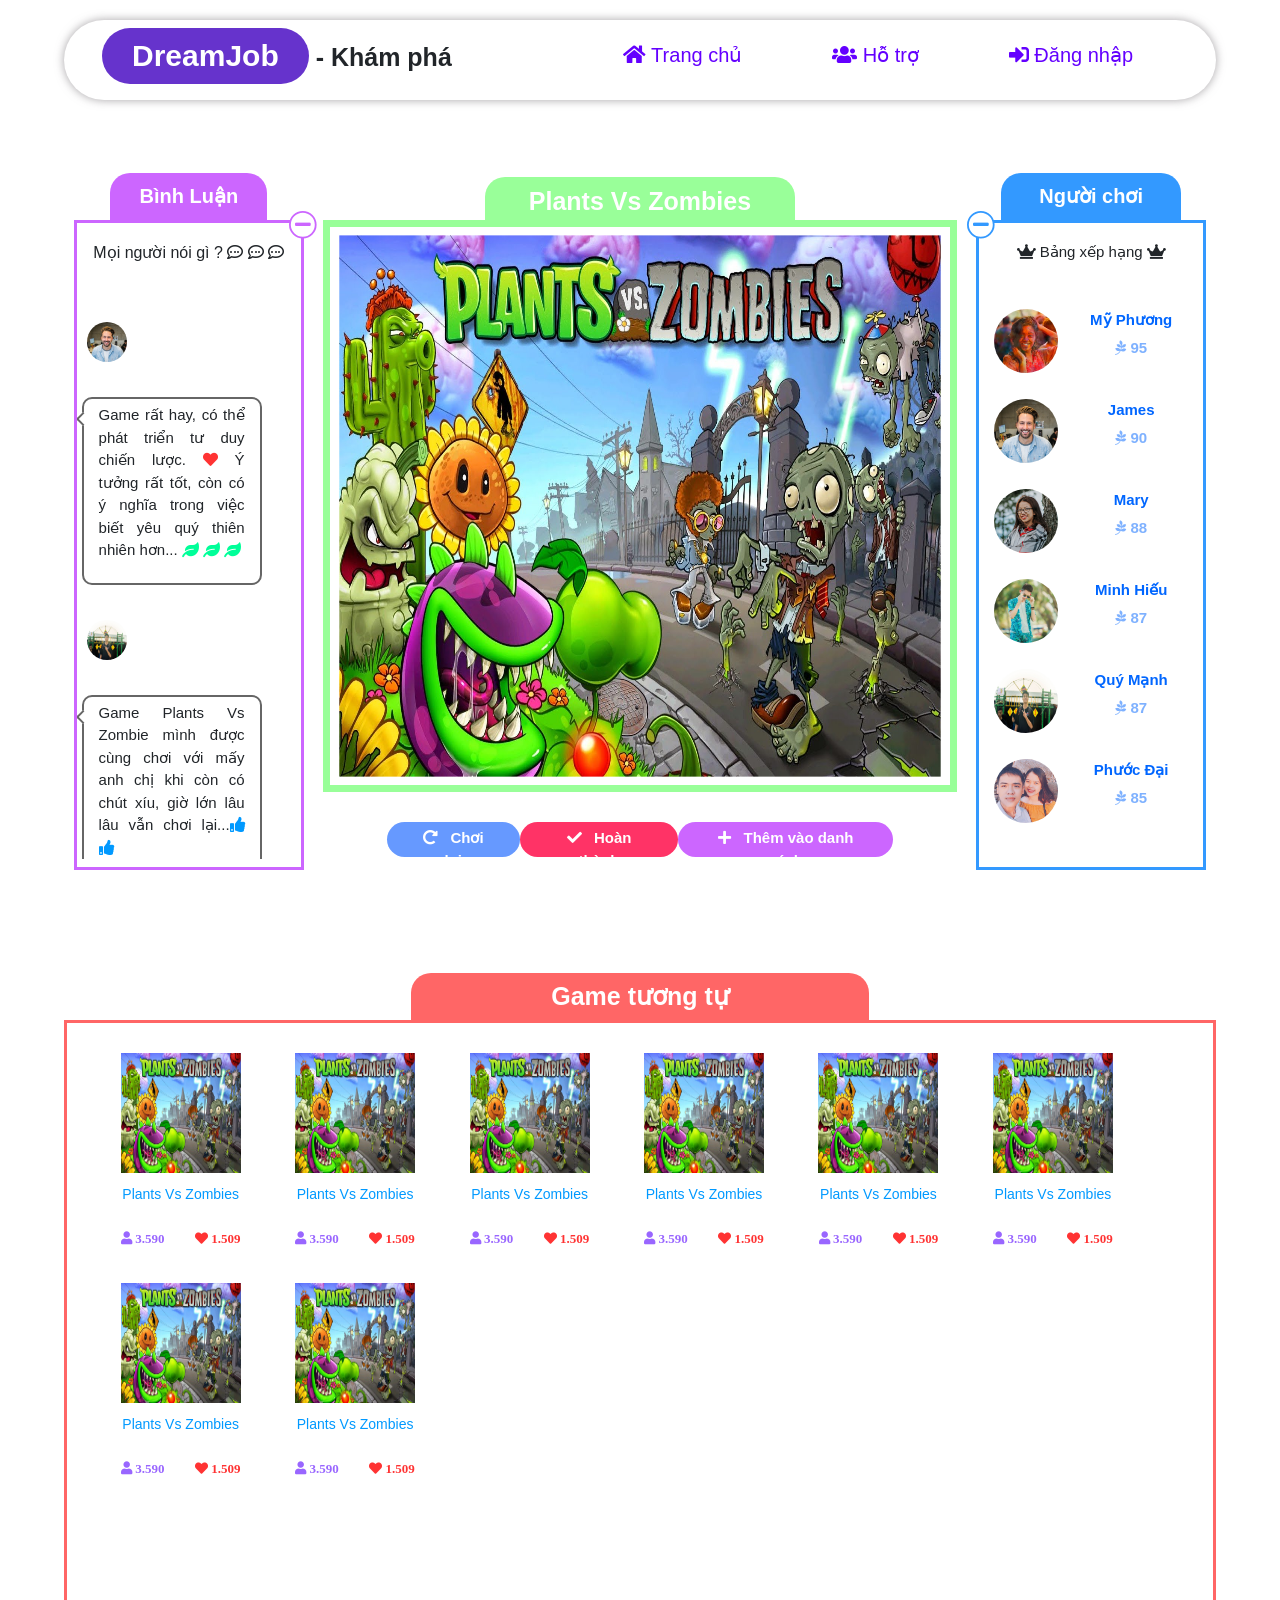
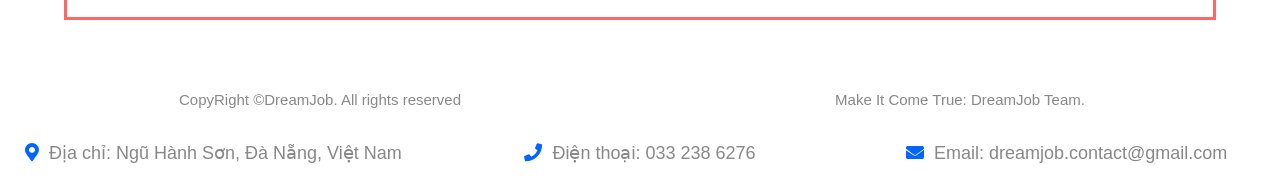
==== commit 18773625: "MinhHieu" ====
--- a/website/html/playgame.html
+++ b/website/html/playgame.html
@@ -6,6 +6,7 @@
 	<meta charset="utf-8">
 	<meta name="viewport" content="width=device-width, initial-scale=1.0">
 	<link rel="stylesheet" type="text/css" href="../css/playgame.css">
+	<link rel="stylesheet" type="text/css" href="../css/mediaplaygame.css">
 	<link rel="stylesheet" href="https://stackpath.bootstrapcdn.com/bootstrap/4.3.1/css/bootstrap.min.css" integrity="sha384-ggOyR0iXCbMQv3Xipma34MD+dH/1fQ784/j6cY/iJTQUOhcWr7x9JvoRxT2MZw1T" crossorigin="anonymous">
 
 	<script src="https://code.jquery.com/jquery-3.3.1.slim.min.js" integrity="sha384-q8i/X+965DzO0rT7abK41JStQIAqVgRVzpbzo5smXKp4YfRvH+8abtTE1Pi6jizo" crossorigin="anonymous"></script>
@@ -46,7 +47,7 @@
 
 		<div id="menubar">
 			<div id="menu-left">
-				<span><h1>DreamJob</h1> - Khám phá</span>
+				<span><h1><a href="index.html">DreamJob</a></h1> - Khám phá</span>
 			</div>
 			<div id="menu-right">
 				<a href="index.html" target="_blank"><i class="fas fa-home"></i> Trang chủ</a>
@@ -65,25 +66,25 @@
 				</div>
 				<div id="comment-contain">
 					<div class="cmt">
-						<img src="../img/team/2.jpg">
+						<a href="profileadult.html" target="_blank"><img src="../img/team/2.jpg"></a>
 						<div class="cmt-content">
 							<p>Game rất hay, có thể phát triển tư duy chiến lược. <i class="fas fa-heart" style="color: #FF3333;"></i> Ý tưởng rất tốt, còn có ý nghĩa trong việc biết yêu quý thiên nhiên hơn... <i class="fas fa-leaf" style="color: #00FF99;"></i> <i class="fas fa-leaf" style="color: #00FF99;"></i> <i class="fas fa-leaf" style="color: #00FF99;"></i></p>
 						</div>
 					</div>
 					<div class="cmt">
-						<img src="../img/team/5.jpg">
+						<a href="profileadult.html" target="_blank"><img src="../img/team/5.jpg"></a>
 						<div class="cmt-content">
 							<p>Game Plants Vs Zombie mình được cùng chơi với mấy anh chị khi còn có chút xíu, giờ lớn lâu lâu vẫn chơi lại...<i class="fas fa-thumbs-up" style="color: #0099FF;"></i> <i class="fas fa-thumbs-up" style="color: #0099FF;"></i></p>
 						</div>
 					</div>
 					<div class="cmt">
-						<img src="../img/team/6.jpg">
+						<a href="profilekid.html" target="_blank"><img src="../img/team/6.jpg"></a>
 						<div class="cmt-content">
 							<p>Game rất hay, cảm ơn nhóm DreamJob rất nhiều ...</p>
 						</div>
 					</div>
 					<div class="cmt">
-						<img src="../img/team/4.jpg">
+						<a href="profilekid.html" target="_blank"><img src="../img/team/4.jpg"></a>
 						<div class="cmt-content">
 							<p>Có ai chơi game này từ hồi hắn mới nổi không ạ ??? Mình gần 20 rồi lâu lâu vẫn mò vào chơi lại ... Kaka</p>
 						</div>
@@ -107,9 +108,9 @@
 					</div>
 				</div>
 				<div id="screen-button">
-					<a href="" style="background-color: #6699FF;"><i class="fas fa-redo-alt"></i> &#160&#160Chơi lại</a>
-					<a href="" style="background-color: #FF3366;"><i class="fas fa-check"></i> &#160&#160Hoàn thành</a>
-					<a href="" style="background-color: #CC66FF;"><i class="fas fa-plus"></i> &#160&#160Thêm vào danh sách</a>
+					<a style="background-color: #6699FF;"><i class="fas fa-redo-alt"></i> &#160&#160Chơi lại</a>
+					<a style="background-color: #FF3366;" onclick="complete();"><i class="fas fa-check"></i> &#160&#160Hoàn thành</a>
+					<a style="background-color: #CC66FF;" id="addlist" onclick="addlist();"><i class="fas fa-plus"></i> &#160&#160Thêm vào danh sách</a>
 				</div>
 			</div>
 			<div id="gametop">
@@ -123,42 +124,42 @@
 					<div class="gametop-item">
 						<img src="../img/team/1.jpg">
 						<div class="gametop-item-des">
-							<h1>Mary</h1>
+							<h1><a href="profilekid.html" target="_blank">Mỹ Phương</a></h1>
 							<h2><i class="fab fa-pagelines"></i> 95</h2>
 						</div>
 					</div>
 					<div class="gametop-item">
 						<img src="../img/team/2.jpg">
 						<div class="gametop-item-des">
-							<h1>John</h1>
+							<h1><a href="profilekid.html" target="_blank">James</a></h1>
 							<h2><i class="fab fa-pagelines"></i> 90</h2>
 						</div>
 					</div>
 					<div class="gametop-item">
 						<img src="../img/team/3.jpg">
 						<div class="gametop-item-des">
-							<h1>Thanh Phương</h1>
+							<h1><a href="profilekid.html" target="_blank">Mary</a></h1>
 							<h2><i class="fab fa-pagelines"></i> 88</h2>
 						</div>
 					</div>
 					<div class="gametop-item">
 						<img src="../img/team/4.jpg">
 						<div class="gametop-item-des">
-							<h1>Minh Hiếu</h1>
+							<h1><a href="profilekid.html" target="_blank">Minh Hiếu</a></h1>
 							<h2><i class="fab fa-pagelines"></i> 87</h2>
 						</div>
 					</div>
 					<div class="gametop-item">
 						<img src="../img/team/5.jpg">
 						<div class="gametop-item-des">
-							<h1>Quý Mạnh</h1>
+							<h1><a href="profilekid.html" target="_blank">Quý Mạnh</a></h1>
 							<h2><i class="fab fa-pagelines"></i> 87</h2>
 						</div>
 					</div>
 					<div class="gametop-item">
 						<img src="../img/team/6.jpg">
 						<div class="gametop-item-des">
-							<h1>Phước Đại</h1>
+							<h1><a href="profilekid.html" target="_blank">Phước Đại</a></h1>
 							<h2><i class="fab fa-pagelines"></i> 85</h2>
 						</div>
 					</div>
@@ -172,91 +173,91 @@
 					<img src="../img/game/6.jpg">
 					<div class="item-des">
 						<div class="item-name">
-							<h1>Plants Vs Zombies</h1>
-						</div>
-						<div class="item-info">
-							<i class="fas fa-user" style="color: #9966FF;"> 3.590</i>
-							<i class="fas fa-heart" style="color: #FF3333;"> 1.509</i>
-						</div>
-					</div>
-				</div>
-				<div class="relative-item">
-					<img src="../img/game/6.jpg">
-					<div class="item-des">
-						<div class="item-name">
-							<h1>Plants Vs Zombies</h1>
-						</div>
-						<div class="item-info">
-							<i class="fas fa-user" style="color: #9966FF;"> 3.590</i>
-							<i class="fas fa-heart" style="color: #FF3333;"> 1.509</i>
-						</div>
-					</div>
-				</div>
-				<div class="relative-item">
-					<img src="../img/game/6.jpg">
-					<div class="item-des">
-						<div class="item-name">
-							<h1>Plants Vs Zombies</h1>
-						</div>
-						<div class="item-info">
-							<i class="fas fa-user" style="color: #9966FF;"> 3.590</i>
-							<i class="fas fa-heart" style="color: #FF3333;"> 1.509</i>
-						</div>
-					</div>
-				</div>
-				<div class="relative-item">
-					<img src="../img/game/6.jpg">
-					<div class="item-des">
-						<div class="item-name">
-							<h1>Plants Vs Zombies</h1>
-						</div>
-						<div class="item-info">
-							<i class="fas fa-user" style="color: #9966FF;"> 3.590</i>
-							<i class="fas fa-heart" style="color: #FF3333;"> 1.509</i>
-						</div>
-					</div>
-				</div>
-				<div class="relative-item">
-					<img src="../img/game/6.jpg">
-					<div class="item-des">
-						<div class="item-name">
-							<h1>Plants Vs Zombies</h1>
-						</div>
-						<div class="item-info">
-							<i class="fas fa-user" style="color: #9966FF;"> 3.590</i>
-							<i class="fas fa-heart" style="color: #FF3333;"> 1.509</i>
-						</div>
-					</div>
-				</div>
-				<div class="relative-item">
-					<img src="../img/game/6.jpg">
-					<div class="item-des">
-						<div class="item-name">
-							<h1>Plants Vs Zombies</h1>
-						</div>
-						<div class="item-info">
-							<i class="fas fa-user" style="color: #9966FF;"> 3.590</i>
-							<i class="fas fa-heart" style="color: #FF3333;"> 1.509</i>
-						</div>
-					</div>
-				</div>
-				<div class="relative-item">
-					<img src="../img/game/6.jpg">
-					<div class="item-des">
-						<div class="item-name">
-							<h1>Plants Vs Zombies</h1>
-						</div>
-						<div class="item-info">
-							<i class="fas fa-user" style="color: #9966FF;"> 3.590</i>
-							<i class="fas fa-heart" style="color: #FF3333;"> 1.509</i>
-						</div>
-					</div>
-				</div>
-				<div class="relative-item">
-					<img src="../img/game/6.jpg">
-					<div class="item-des">
-						<div class="item-name">
-							<h1>Plants Vs Zombies</h1>
+							<h1><a href="playgame.html">Plants Vs Zombies</a></h1>
+						</div>
+						<div class="item-info">
+							<i class="fas fa-user" style="color: #9966FF;"> 3.590</i>
+							<i class="fas fa-heart" style="color: #FF3333;"> 1.509</i>
+						</div>
+					</div>
+				</div>
+				<div class="relative-item">
+					<img src="../img/game/6.jpg">
+					<div class="item-des">
+						<div class="item-name">
+							<h1><a href="playgame.html">Plants Vs Zombies</a></h1>
+						</div>
+						<div class="item-info">
+							<i class="fas fa-user" style="color: #9966FF;"> 3.590</i>
+							<i class="fas fa-heart" style="color: #FF3333;"> 1.509</i>
+						</div>
+					</div>
+				</div>
+				<div class="relative-item">
+					<img src="../img/game/6.jpg">
+					<div class="item-des">
+						<div class="item-name">
+							<h1><a href="playgame.html">Plants Vs Zombies</a></h1>
+						</div>
+						<div class="item-info">
+							<i class="fas fa-user" style="color: #9966FF;"> 3.590</i>
+							<i class="fas fa-heart" style="color: #FF3333;"> 1.509</i>
+						</div>
+					</div>
+				</div>
+				<div class="relative-item">
+					<img src="../img/game/6.jpg">
+					<div class="item-des">
+						<div class="item-name">
+							<h1><a href="playgame.html">Plants Vs Zombies</a></h1>
+						</div>
+						<div class="item-info">
+							<i class="fas fa-user" style="color: #9966FF;"> 3.590</i>
+							<i class="fas fa-heart" style="color: #FF3333;"> 1.509</i>
+						</div>
+					</div>
+				</div>
+				<div class="relative-item">
+					<img src="../img/game/6.jpg">
+					<div class="item-des">
+						<div class="item-name">
+							<h1><a href="playgame.html">Plants Vs Zombies</a></h1>
+						</div>
+						<div class="item-info">
+							<i class="fas fa-user" style="color: #9966FF;"> 3.590</i>
+							<i class="fas fa-heart" style="color: #FF3333;"> 1.509</i>
+						</div>
+					</div>
+				</div>
+				<div class="relative-item">
+					<img src="../img/game/6.jpg">
+					<div class="item-des">
+						<div class="item-name">
+							<h1><a href="playgame.html">Plants Vs Zombies</a></h1>
+						</div>
+						<div class="item-info">
+							<i class="fas fa-user" style="color: #9966FF;"> 3.590</i>
+							<i class="fas fa-heart" style="color: #FF3333;"> 1.509</i>
+						</div>
+					</div>
+				</div>
+				<div class="relative-item">
+					<img src="../img/game/6.jpg">
+					<div class="item-des">
+						<div class="item-name">
+							<h1><a href="playgame.html">Plants Vs Zombies</a></h1>
+						</div>
+						<div class="item-info">
+							<i class="fas fa-user" style="color: #9966FF;"> 3.590</i>
+							<i class="fas fa-heart" style="color: #FF3333;"> 1.509</i>
+						</div>
+					</div>
+				</div>
+				<div class="relative-item">
+					<img src="../img/game/6.jpg">
+					<div class="item-des">
+						<div class="item-name">
+							<h1><a href="playgame.html">Plants Vs Zombies</a></h1>
 						</div>
 						<div class="item-info">
 							<i class="fas fa-user" style="color: #9966FF;"> 3.590</i>
--- a/website/css/playgame.css
+++ b/website/css/playgame.css
@@ -35,9 +35,13 @@
 	font-weight: bold;
 	background-color: #6633CC;
 	font-family: Arial, Helvetica, sans-serif;
-	color: white;
 	padding: 10px 30px;
 	border-radius: 30px;
+}
+#menu-left > span h1 a {
+	color: white;
+	text-decoration: none;
+	font-family: Arial, Helvetica, sans-serif;
 }
 #menu-right {
 	width: 600px;
@@ -301,6 +305,10 @@
 	margin-top: 10px;
 	cursor: pointer;
 }
+.gametop-item-des > h1 a {
+	color: #0066FF;
+	text-decoration: none;
+}
 .gametop-item-des > h2 {
 	width: 100%;
 	text-align: center;
@@ -404,6 +412,7 @@
 	color: white;
 	padding: 5px 30px;
 	border-radius: 30px;
+	cursor: pointer;
 }
 #relativegame {
 	width: 100%;
@@ -464,6 +473,10 @@
 	text-align: center;
 	padding: 3px;
 	cursor: pointer;
+}
+.item-name h1 a {
+	color: #0099FF;
+	text-decoration: none;
 }
 .item-info {
 	width: 100%;
--- a/website/css/mediaplaygame.css
+++ b/website/css/mediaplaygame.css
@@ -0,0 +1,72 @@
+@media screen and (max-width: 1025px) {
+	#menubar {
+		height: 60px;
+	}
+	#menu-left {
+		display: none;
+	}
+	#menu-right {
+		width: 500px;
+	}
+	#menu-right > a {
+		font-size: 15px;
+	}
+	#gametop {
+		display: none;
+	}
+	.relative-item {
+		width: 130px;
+		height: 180px;
+		margin: 15px 10px;
+	}
+	#comment {
+		display: none;
+	}
+	#playgame {
+		width: 100%;
+		float: left;
+	}
+	.div-100 {
+	width: 100%;
+	display: block;
+	}
+	.div-100 p {
+	/*text-align: center;*/
+	/*margin-top: 3%;*/
+	font-size: 15px;
+	color: #888888;
+	display: inline-block;
+	width: 100%;
+	text-align: center;
+	}
+}
+@media screen and (max-width: 600px) {
+	#playgame {
+		width: 100%;
+		height: 500px;
+		position: relative;
+		margin-bottom: 40px;
+		/*background-color: pink;*/
+	}
+	#screen:before {
+		font-size: 15px;
+		padding: 10px 0px;
+	}
+	#relativegame {
+		margin-top: 20px;
+	}
+	#relativegame:before {
+		font-size: 15px;
+		width: 50%;
+		left: 25%;
+		padding: 10px;
+	}
+	#screen-button {
+		width: 100%;
+	}
+	#screen-button a {
+		font-size: 10px;
+		padding: 8px;
+		height: auto;
+	}
+}
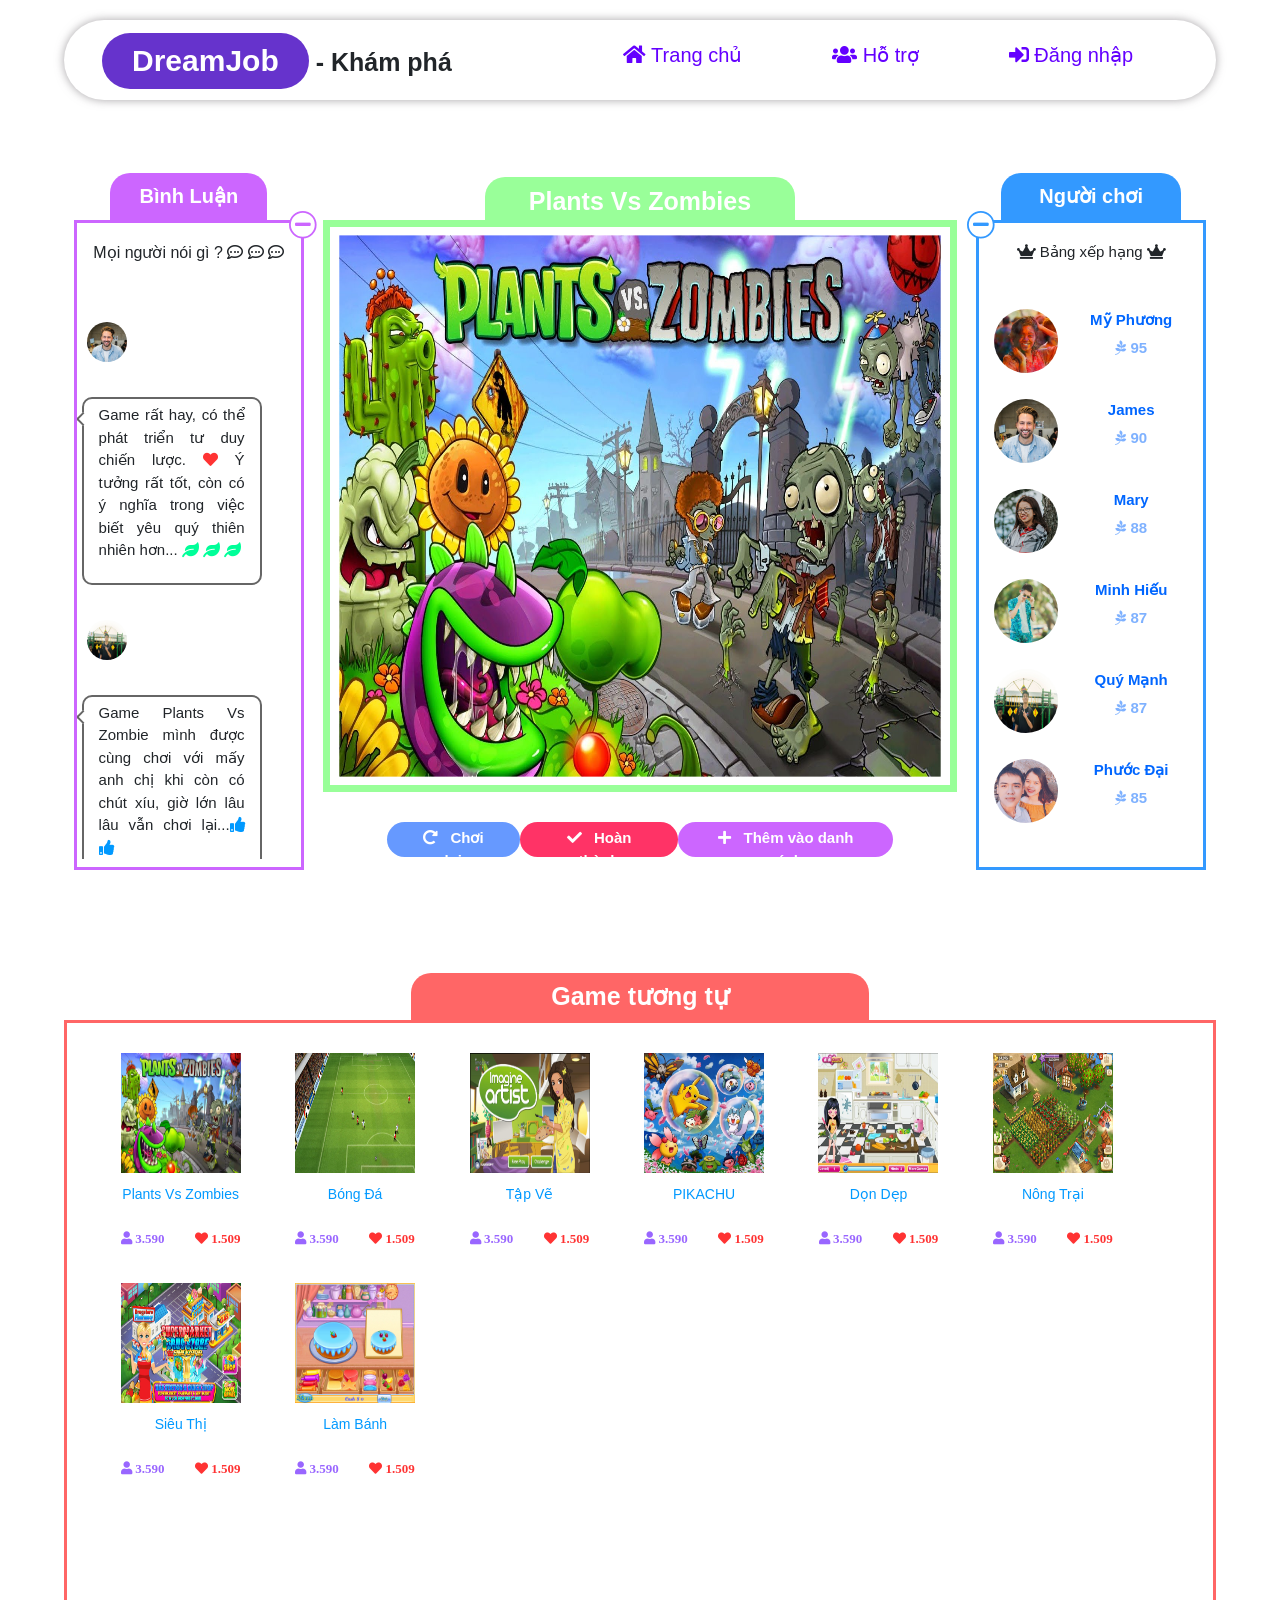
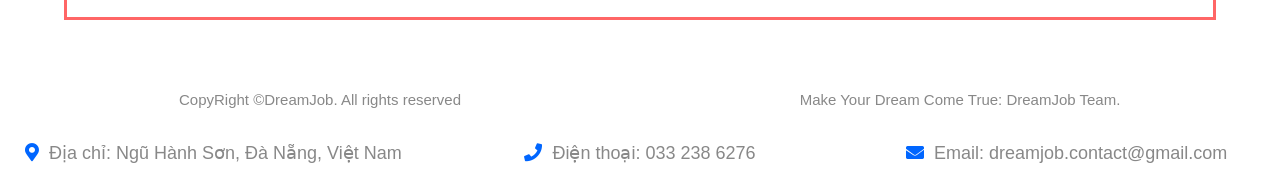
==== commit b6461f38: "s" ====
--- a/website/html/playgame.html
+++ b/website/html/playgame.html
@@ -182,82 +182,82 @@
 					</div>
 				</div>
 				<div class="relative-item">
-					<img src="../img/game/6.jpg">
-					<div class="item-des">
-						<div class="item-name">
-							<h1><a href="playgame.html">Plants Vs Zombies</a></h1>
-						</div>
-						<div class="item-info">
-							<i class="fas fa-user" style="color: #9966FF;"> 3.590</i>
-							<i class="fas fa-heart" style="color: #FF3333;"> 1.509</i>
-						</div>
-					</div>
-				</div>
-				<div class="relative-item">
-					<img src="../img/game/6.jpg">
-					<div class="item-des">
-						<div class="item-name">
-							<h1><a href="playgame.html">Plants Vs Zombies</a></h1>
-						</div>
-						<div class="item-info">
-							<i class="fas fa-user" style="color: #9966FF;"> 3.590</i>
-							<i class="fas fa-heart" style="color: #FF3333;"> 1.509</i>
-						</div>
-					</div>
-				</div>
-				<div class="relative-item">
-					<img src="../img/game/6.jpg">
-					<div class="item-des">
-						<div class="item-name">
-							<h1><a href="playgame.html">Plants Vs Zombies</a></h1>
-						</div>
-						<div class="item-info">
-							<i class="fas fa-user" style="color: #9966FF;"> 3.590</i>
-							<i class="fas fa-heart" style="color: #FF3333;"> 1.509</i>
-						</div>
-					</div>
-				</div>
-				<div class="relative-item">
-					<img src="../img/game/6.jpg">
-					<div class="item-des">
-						<div class="item-name">
-							<h1><a href="playgame.html">Plants Vs Zombies</a></h1>
-						</div>
-						<div class="item-info">
-							<i class="fas fa-user" style="color: #9966FF;"> 3.590</i>
-							<i class="fas fa-heart" style="color: #FF3333;"> 1.509</i>
-						</div>
-					</div>
-				</div>
-				<div class="relative-item">
-					<img src="../img/game/6.jpg">
-					<div class="item-des">
-						<div class="item-name">
-							<h1><a href="playgame.html">Plants Vs Zombies</a></h1>
-						</div>
-						<div class="item-info">
-							<i class="fas fa-user" style="color: #9966FF;"> 3.590</i>
-							<i class="fas fa-heart" style="color: #FF3333;"> 1.509</i>
-						</div>
-					</div>
-				</div>
-				<div class="relative-item">
-					<img src="../img/game/6.jpg">
-					<div class="item-des">
-						<div class="item-name">
-							<h1><a href="playgame.html">Plants Vs Zombies</a></h1>
-						</div>
-						<div class="item-info">
-							<i class="fas fa-user" style="color: #9966FF;"> 3.590</i>
-							<i class="fas fa-heart" style="color: #FF3333;"> 1.509</i>
-						</div>
-					</div>
-				</div>
-				<div class="relative-item">
-					<img src="../img/game/6.jpg">
-					<div class="item-des">
-						<div class="item-name">
-							<h1><a href="playgame.html">Plants Vs Zombies</a></h1>
+					<img src="../img/game/1.png">
+					<div class="item-des">
+						<div class="item-name">
+							<h1><a href="playgame.html">Bóng Đá</a></h1>
+						</div>
+						<div class="item-info">
+							<i class="fas fa-user" style="color: #9966FF;"> 3.590</i>
+							<i class="fas fa-heart" style="color: #FF3333;"> 1.509</i>
+						</div>
+					</div>
+				</div>
+				<div class="relative-item">
+					<img src="../img/game/2.jpg">
+					<div class="item-des">
+						<div class="item-name">
+							<h1><a href="playgame.html">Tập Vẽ</a></h1>
+						</div>
+						<div class="item-info">
+							<i class="fas fa-user" style="color: #9966FF;"> 3.590</i>
+							<i class="fas fa-heart" style="color: #FF3333;"> 1.509</i>
+						</div>
+					</div>
+				</div>
+				<div class="relative-item">
+					<img src="../img/game/4.jpg">
+					<div class="item-des">
+						<div class="item-name">
+							<h1><a href="playgame.html">PIKACHU</a></h1>
+						</div>
+						<div class="item-info">
+							<i class="fas fa-user" style="color: #9966FF;"> 3.590</i>
+							<i class="fas fa-heart" style="color: #FF3333;"> 1.509</i>
+						</div>
+					</div>
+				</div>
+				<div class="relative-item">
+					<img src="../img/game/3.jpg">
+					<div class="item-des">
+						<div class="item-name">
+							<h1><a href="playgame.html">Dọn Dẹp</a></h1>
+						</div>
+						<div class="item-info">
+							<i class="fas fa-user" style="color: #9966FF;"> 3.590</i>
+							<i class="fas fa-heart" style="color: #FF3333;"> 1.509</i>
+						</div>
+					</div>
+				</div>
+				<div class="relative-item">
+					<img src="../img/game/5.jpg">
+					<div class="item-des">
+						<div class="item-name">
+							<h1><a href="playgame.html">Nông Trại</a></h1>
+						</div>
+						<div class="item-info">
+							<i class="fas fa-user" style="color: #9966FF;"> 3.590</i>
+							<i class="fas fa-heart" style="color: #FF3333;"> 1.509</i>
+						</div>
+					</div>
+				</div>
+				<div class="relative-item">
+					<img src="../img/game/7.jpg">
+					<div class="item-des">
+						<div class="item-name">
+							<h1><a href="playgame.html">Siêu Thị</a></h1>
+						</div>
+						<div class="item-info">
+							<i class="fas fa-user" style="color: #9966FF;"> 3.590</i>
+							<i class="fas fa-heart" style="color: #FF3333;"> 1.509</i>
+						</div>
+					</div>
+				</div>
+				<div class="relative-item">
+					<img src="../img/game/8.jpg">
+					<div class="item-des">
+						<div class="item-name">
+							<h1><a href="playgame.html">Làm Bánh</a></h1>
 						</div>
 						<div class="item-info">
 							<i class="fas fa-user" style="color: #9966FF;"> 3.590</i>
@@ -275,7 +275,7 @@
 			<p>CopyRight ©DreamJob. All rights reserved</p>
 		</div>
 		<div class="div-50">
-			<p>Make It Come True: DreamJob Team.</p>
+			<p>Make Your Dream Come True: DreamJob Team.</p>
 		</div>
 		<div class="div-100"  style="background-color: white;">
 			<p><i class="fas fa-map-marker-alt"></i>&#160&#160Địa chỉ: Ngũ Hành Sơn, Đà Nẵng, Việt Nam</p>
--- a/website/css/playgame.css
+++ b/website/css/playgame.css
@@ -37,6 +37,7 @@
 	font-family: Arial, Helvetica, sans-serif;
 	padding: 10px 30px;
 	border-radius: 30px;
+	margin-top: 2.5%;
 }
 #menu-left > span h1 a {
 	color: white;
